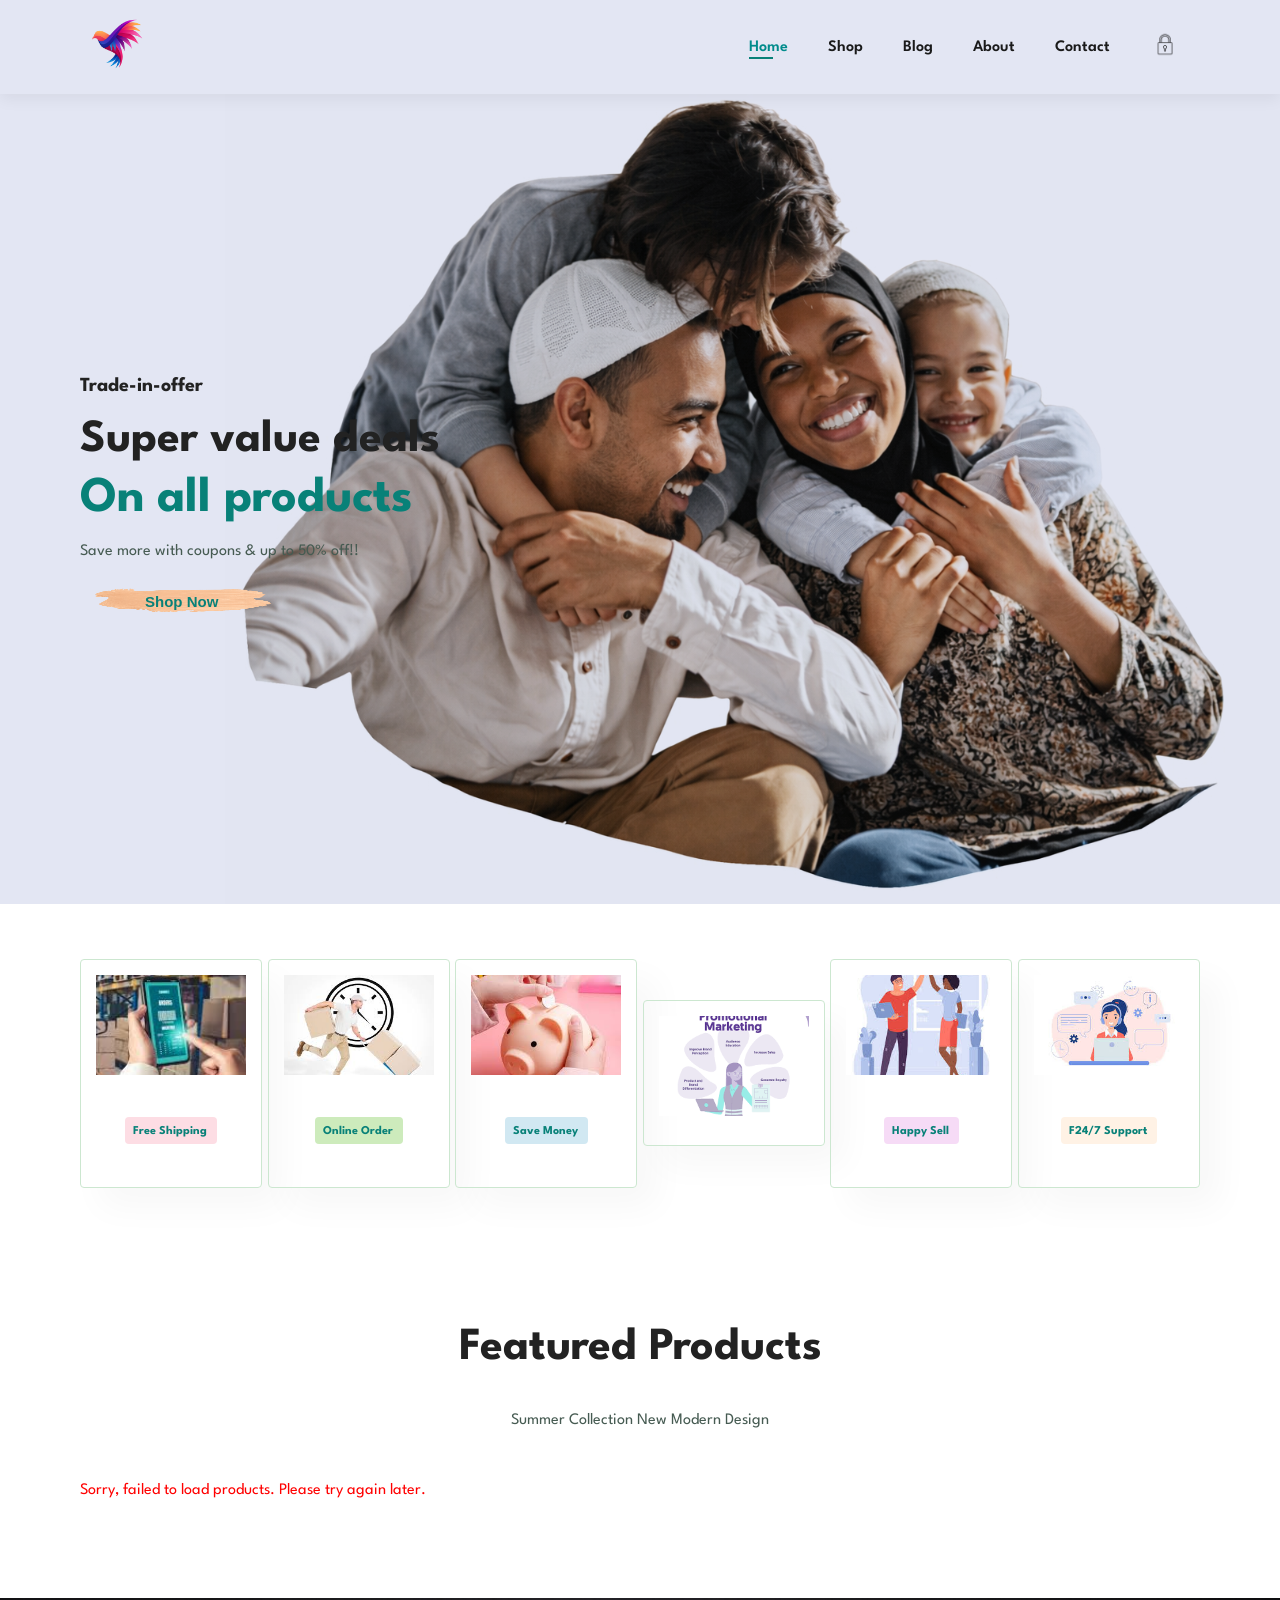
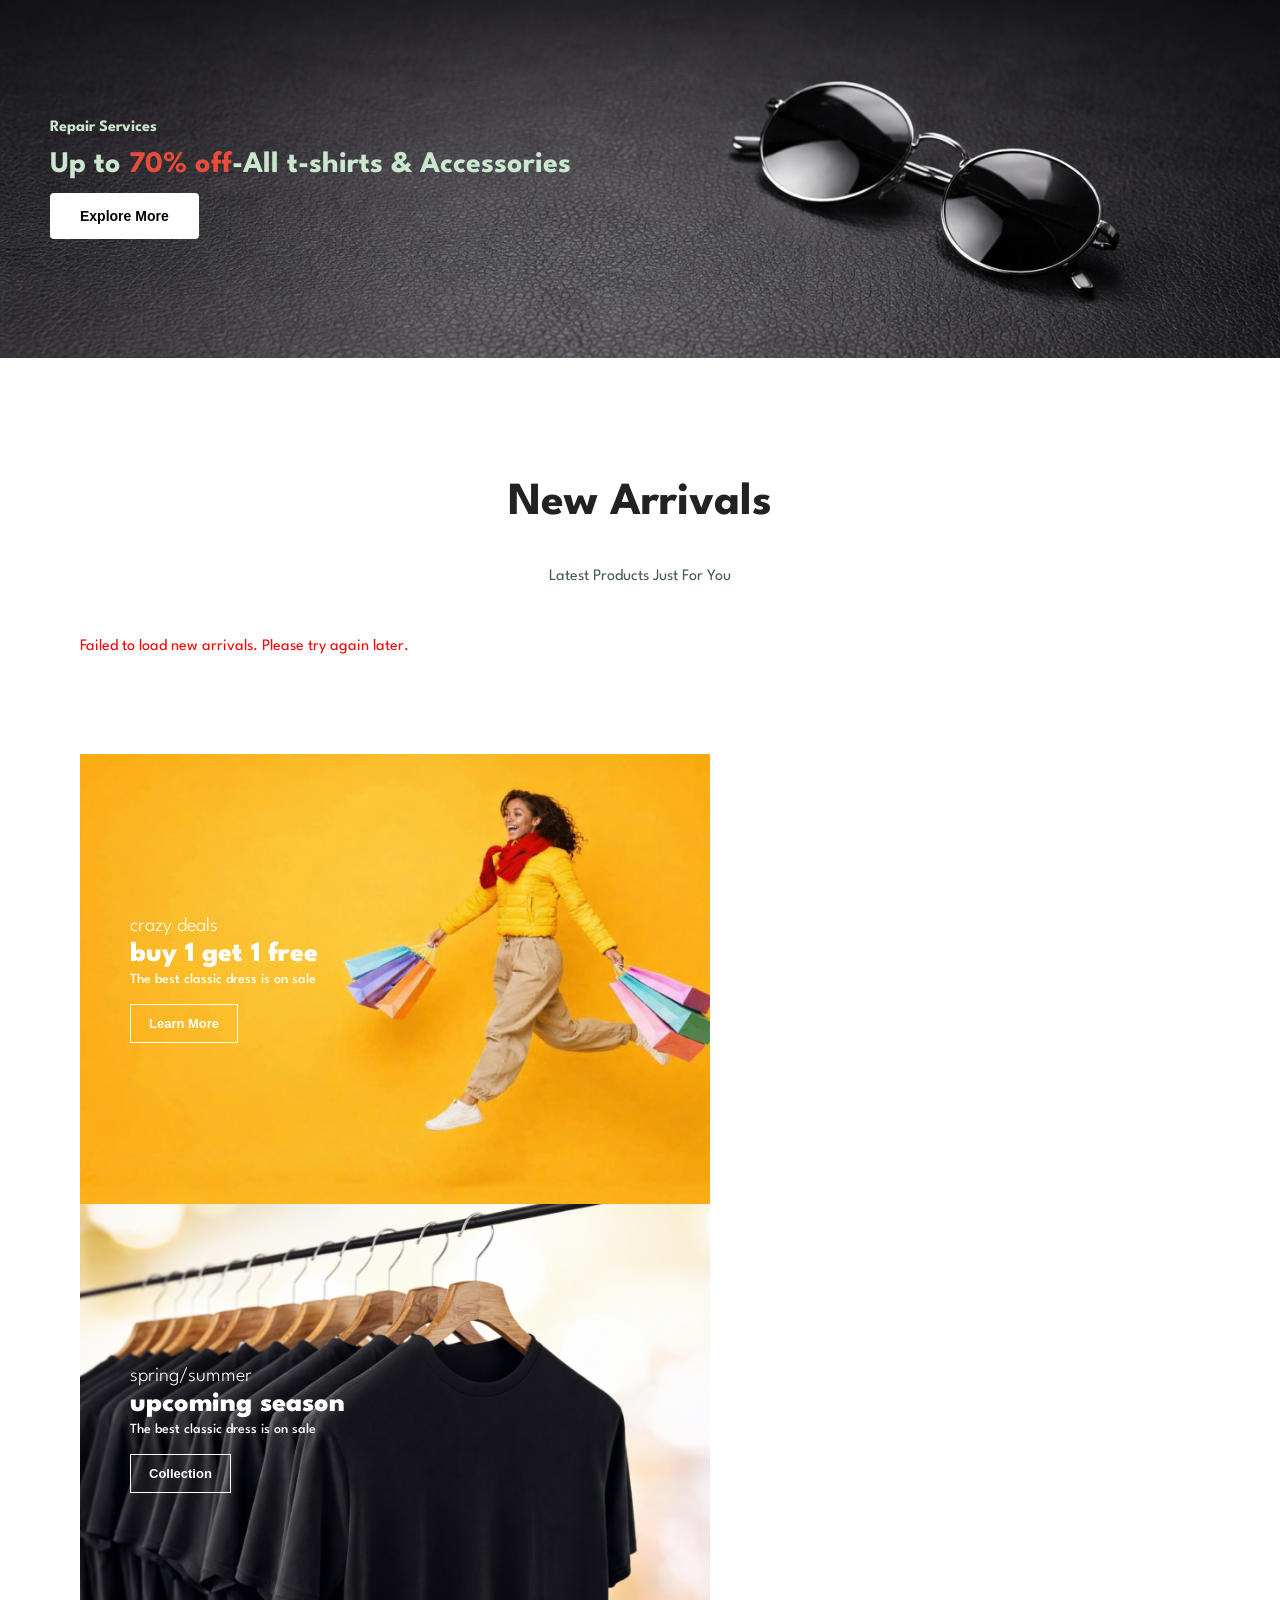
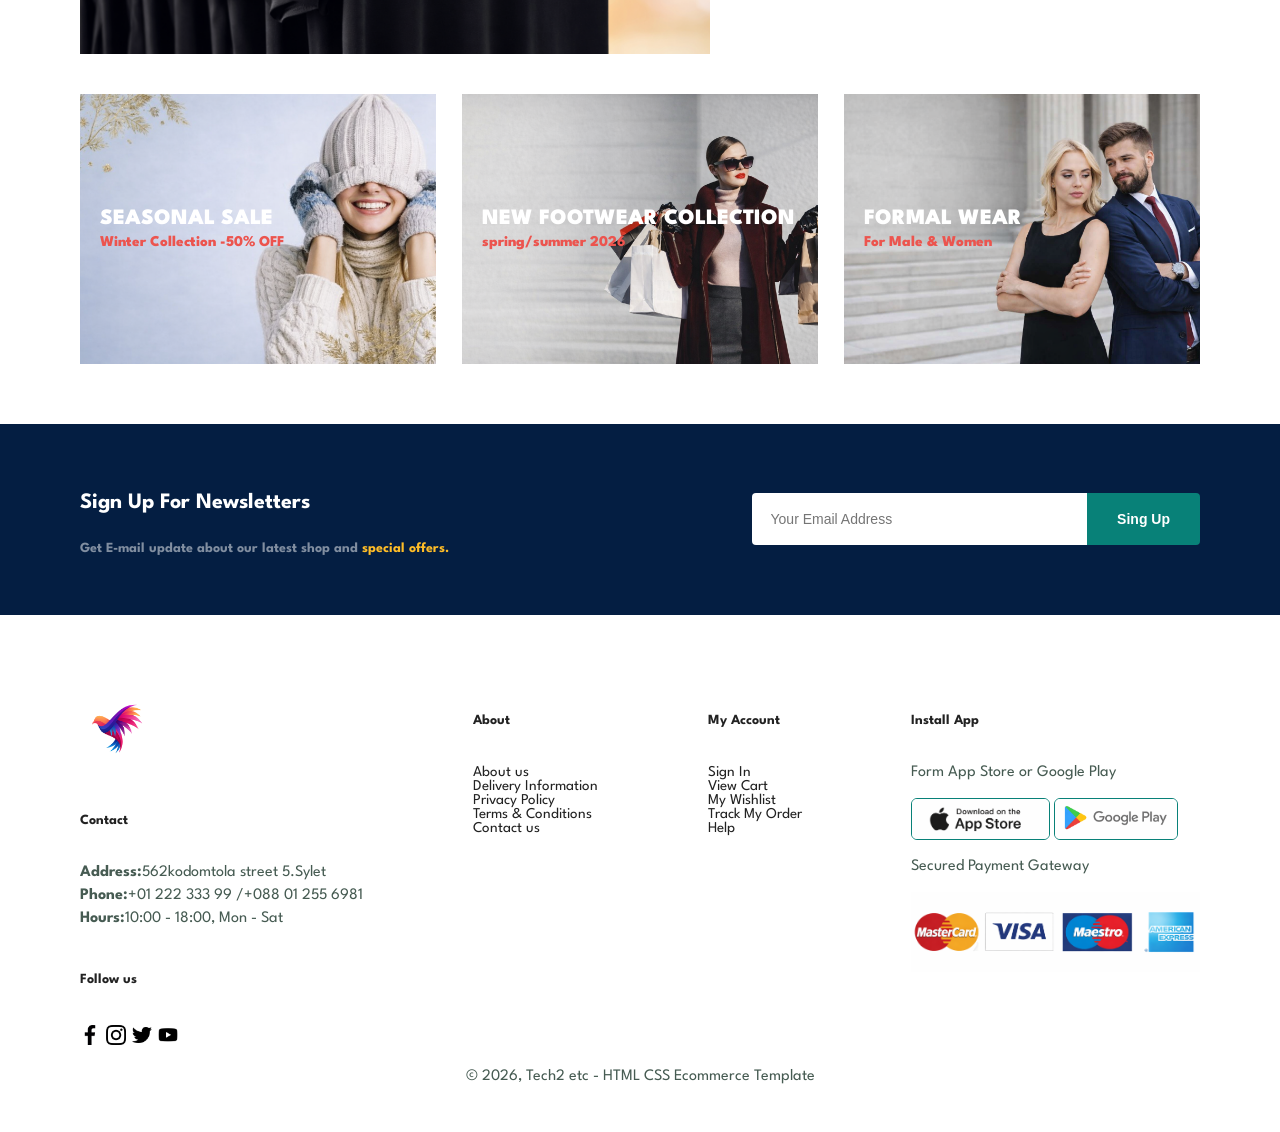
==== index.html @ d0e48b79 "About page update" ====
<!DOCTYPE html>
    <html lang="en">
    <head>
        <meta charset="UTF-8">
        <meta name="viewport" content="width=device-width, initial-scale=1.0">
        <title>Ecommerce</title>
        <link
    rel="stylesheet"
    href="https://cdnjs.cloudflare.com/ajax/libs/font-awesome/6.5.1/css/all.min.css"
    integrity="sha512-DTOQO9RWCH3ppGqcWaEA1BIZOC6xxalwEsw9c2QQeAIftl+Vegovlnee1c9QX4TctnWMn13TZye+giMm8e2LwA=="
    crossorigin="anonymous"
    referrerpolicy="no-referrer"
    />
     
        <link rel="stylesheet" href="style.css">
    </head>
    <body>
        
    <section id="header">
        <a href="#"><img src="image/logo3.png" height="70" class="logo"></a>
        <div>
            <ul id="navbar">
                <li><a class="active" href="index.html">Home</a></li>
                <li><a href="shop.html">Shop</a></li>
                <li><a href="blog.html">Blog</a></li>
                <li><a href="about.html">About</a></li>
                <li><a href="contact.html">Contact</a></li>
                <li id="lg-bag"><a href="cart.html"><img src="image/lock1.png" height="30"></a></li>
                <a href="#" id="close"><img src="image/close.png" height="10" alt=""></a>

            </ul>
        </div>
        <div id="mobile">
            <a href="cart.html"><img src="image/lock1.png" height="30"></a>
            <img id="bar" src="image/menu.png"height="30" alt="">
        </div>
    </section>
    <section id="hero">
        <h4>Trade-in-offer</h4>
        <h2>Super value deals</h2>
        <h1>On all products</h1>
        <p>Save more with coupons & up to 50% off!!</p>
        <button>Shop Now</button>
    </section>
    <section id="feature" class="section-p1">
        <div class="fe-box">
            <img src="image/features/f1.png" alt="">
            <h6>Free Shipping</h6>
        </div>
        <div class="fe-box">
            <img src="image/features/online.jpg" alt="">
            <h6>Online Order</h6>
        </div>
        <div class="fe-box">
            <img src="image/features/save.jpg" alt="">
            <h6>Save Money</h6>
        </div>
        <div class="fe-box">
            <img src="image/features/promotion.png" alt="">
        </div>
        <div class="fe-box">
            <img src="image/features/sell.jpg" alt="">
            <h6>Happy Sell</h6>
        </div>
        <div class="fe-box">
            <img src="image/features/support.jpg" alt="">
            <h6>F24/7 Support</h6>
        </div>
    </section>
       <section id="product1" class="section-p1">
    <h2>Featured Products</h2>
    <p>Summer Collection New Modern Design</p>

    <div class="pro-container" id="productContainer"></div>

</section>



<!-- Lightbox -->
<div id="lightbox" class="lightbox">
    <span class="close">&times;</span>
    <div class="lightbox-content">
        <!-- Left side - Image section -->
        <div class="image-section">
            <img class="lightbox-img" id="lightbox-img">
            
            <!-- Navigation buttons -->
            <button class="lightbox-prev">&#10094;</button>
            <button class="lightbox-next">&#10095;</button>
            
            <!-- Image counter -->
            <div class="lightbox-counter" id="lightbox-counter">1 / 5</div>
            
            <!-- Thumbnails container -->
            <div class="thumbnail-container" id="thumbnail-container"></div>
        </div>

        <!-- Right side - Product details section -->
        <div class="details-section">
            <div class="product-title" id="product-title"></div>
            <div class="product-category" id="product-category"></div>
            
            <div class="rating-section">
                <div class="stars" id="product-stars"></div>
                <div class="rating-count" id="product-rating"></div>
            </div>
            
            <div class="product-description" id="product-description"></div>
            
            <div class="product-price" id="product-price"></div>
            
            <div class="stock-status" id="product-stock"></div>
            
            <button class="add-to-cart-btn">Add to Cart</button>
        </div>
    </div>
</div>
<section id="banner" class="section-m1">
    <h4>Repair Services</h4>
    <h2>Up to <span>70% off</span>-All t-shirts & Accessories</h2>
    <button class="normal">Explore More</button>
</section>
<section id="product2" class="section-p1">
    <h2>New Arrivals</h2>
    <p>Latest Products Just For You</p>

    <div class="pro-container" id="newArrivalsContainer"></div>

</section>
<section id="sm-banner" class="section-p1">
    <div class="banner-box">
        <h4>crazy deals</h4>
        <h2>buy 1 get 1 free</h2>
        <span>The best classic dress is on sale </span>
        <button class="white">Learn More</button>
    </div>
    <div class="banner-box banner-box2">
        <h4>spring/summer</h4>
        <h2>upcoming season</h2>
        <span>The best classic dress is on sale </span>
        <button class="white">Collection</button>
    </div>
</section>
<section id="banner3">
        <div class="banner-box">
            <h2>SEASONAL SALE </h2>
            <h3>Winter Collection -50% OFF</h3>
        </div>
        <div class="banner-box banner-box2">
            <h2>NEW FOOTWEAR COLLECTION </h2>
            <h3>spring/summer 2026</h3>
        </div>
        <div class="banner-box banner-box3">
            <h2>FORMAL WEAR</h2>
            <h3>For Male & Women</h3>
        </div>
    </section>
    <section id="newsletter" class="section-p1 section-m1">
        <div class="newstag">
            <h4>Sign Up For Newsletters</h4>
            <p>Get E-mail update about our latest shop and <span>special offers.</span> </p>
        </div>
        <div class="form">
            <input type="text" placeholder="Your Email Address">
            <button class="normal">Sing Up</button>
        </div>
    </section>
    <footer class="section-p1">
        <div class="col">
            <img class="logo" src="image/logo3.png" height="70" alt="">
            <h4>Contact</h4>
            <p><strong>Address:</strong>562kodomtola street 5.Sylet</p>
            <p><strong>Phone:</strong>+01 222 333 99 /+088 01 255 6981 </p>
            <p><strong>Hours:</strong>10:00 - 18:00, Mon - Sat</p>
            <div class="follow">
                <h4>Follow us</h4>
                <div class="icon">
                    <img src="image/facebook.png"height= "20" alt="">
                    <img src="image/instagram.png" height="20">
                    <img src="image/twitter.png"height= "20" alt="">
                    <img src="image/youtube.png"height= "20" alt="">

                </div>
            </div>
        </div>

        <div class="col">
            <h4>About</h4>
            <a href="#">About us</a>
            <a href="#">Delivery Information</a>
            <a href="#">Privacy Policy</a>
            <a href="#">Terms & Conditions</a>
            <a href="#">Contact us</a>
        </div>

        <div class="col">
            <h4>My Account</h4>
            <a href="#">Sign In</a>
            <a href="#">View Cart</a>
            <a href="#">My Wishlist</a>
            <a href="#">Track My Order</a>
            <a href="#">Help</a>
        </div>
      
        <div class="col install">
            <h4>Install App</h4>
            <p>Form App Store or Google Play</p>
            <div class="row">
                <img src="image/app store.png" height="40">
                <img src="image/google play 1.png "height="40" alt="">
            </div>
             <p>Secured Payment Gateway</p>
            <img src="image/pay.png"height="80" alt="">
             <g></g>
        </div>

        <div class="copyright">
            <p>© 2026, Tech2 etc - HTML CSS Ecommerce Template</p>
        </div>
    </footer>

    <script src="script.js"></script>
    </body>
    </html>
---- style.css ----
@import url('https://fonts.googleapis.com/css2?family=Spartan:wgth@100;200;300;400;500;600;700;800;900$display=swap');
body{
    margin:0;
    padding:0;
    box-sizing: border-box;
    font-family: 'Spartan',sans-serif;
}

h1{
    font-size: 50px;
    line-height: 64px;
    color:#222;
}

h2{
    font-size: 46px;
    line-height: 54px;
    color:#222;
}

h4{
    font-size: 20px;
    color:#222;
}

h6{
    font-weight: 700;
    font-size: 12px;
    
}
p{
    font-size: 16px;
    color:#465b52;
    margin: 15px 0 20px 0;
}

.section-p1{
    padding: 40px 80px;
}

.section-m1{
    margin: 40px 0;
}
button.normal{
    font-size: 14px;
    font-weight: 600;
    padding: 15px 30px;
    color: #000;
    background-color: #fff;
    border-radius: 4px;
    cursor: pointer;
    border: none;
    outline: none;
    transform: .2s;
}

button.white{
    font-size: 13px;
    font-weight: 600;
    padding: 11px 18px;
    color: #fff;
    background-color:transparent;
    cursor: pointer;
    border: 1px solid;
    outline: none;
    transform: .2s;
}
body{
    width: 100%;
}

#header{
    display: flex;
    align-items: center;
    justify-content: space-between;
    padding: 10px 80px;
    background: rgba(227, 230, 243, 0.98);
    box-shadow: 0 5px 15px rgba(0, 0, 0, 0.06);
    z-index: 999;
    position:sticky;
    top: 0;
    left: 0;
    
}
#navbar{
    display: flex;
    align-items: center;
    justify-content:center ;
}
#navbar li{
    list-style: none;
    padding: 0 20px;
    position: relative;
}

#navbar li a{
    text-decoration: none;
    font-size: 16px;
    font-weight: 600;
    color: #1a1a1a;
    transition: 0.3s ease;
}

#navbar li a:hover,
#navbar li a.active{
    color: darkcyan;
}
#navbar li a.active::after,
#navbar li a:hover::after{
    content: "";
    width:30%;
    height: 2px;
    background: #088178;
    position: absolute;
    bottom: -4px;
    left: 20px;
}

#mobile{
    display: none;
    align-items: center;
}
#close{
    display: none;
}


#hero{
    background-color: #e3e6f3fa; 
    
    background-image:url("image/back.png") ;
    height:90vh;
    width: 100%;
    background-size: contain;
    background-repeat: no-repeat;
    background-position:  top 25% right 0;
    background-blend-mode: multiply;
    padding: 0px 80px;
    display: flex;
    flex-direction: column;
    align-items:flex-start;
    justify-content: center;

}
#hero h1,
#hero h2,
#hero h4 {
  margin: 0;
  line-height: 1.2;
}
#hero h4{
    padding-bottom: 15px;
}
#hero h1{
    color: #088178;
}

#hero button {
  background-image: url("../image/button.png");
  background-color: transparent;
  background-repeat: no-repeat;
  background-size: 100% 100%;   

  color: #088178;
  border: 0;
  padding: 14px 80px 14px 65px;
  cursor: pointer;
  font-weight: 700;
  font-size: 15px;
}
#feature {
    display: flex;
    align-items: center;
    justify-content:space-between ;
    flex-wrap: wrap;
}
#feature .fe-box{
    width: 150px;
    text-align: center;
    padding:  15px;
    box-shadow: 20px 20px 34px rgba(0, 0, 0, 0.03);
    border: 1px solid #cce7d0;
    border-radius: 4px;
    margin: 15px 0;
}

#feature .fe-box:hover{
    box-shadow: 10px 10px 54px rgba(70, 62, 221, 0.3);
}
#feature .fe-box img{
    width: 100%;
    height: 100px;
    object-fit: cover;
    margin-bottom: 10px;
}
#feature .fe-box h6{
    display:inline-block;
    padding: 9px 10px 6px 8px;
    line-height: 1;
    border-radius: 4px;
    color: #088178;
    background-color: #fddde4;
}
#feature .fe-box:nth-child(2) h6{
    background-color:#cdebbc ;
}
#feature .fe-box:nth-child(3) h6{
    background-color:#d1e8f2 ;
}
#feature .fe-box:nth-child(4) h6{
    background-color:#cdd4f8 ;
}
#feature .fe-box:nth-child(5) h6{
    background-color:#f6dbf6 ;
}
#feature .fe-box:nth-child(6) h6{
    background-color:#fff2e5 ;
}
#product1,
#product2{
    text-align: center;
}
#product1 .pro-container,
#product2 .pro-container{
    display: flex;
    justify-content: space-between;
    padding-top:20px ;
    flex-wrap: wrap;
}
.category-heading{
    flex-basis: 100%;
    width: 100%;
    text-align: left;
    margin-top: 40px;
    margin-bottom: 10px;
    font-size: 26px;
}
#product1 .pro,
#product2 .pro{
    width:22%;
    min-width: 250px;
    padding: 10px 12px;
    border:1px solid #cce7d0;
    border-radius: 25px;
    cursor: pointer;
    box-shadow: 20px 20px 30px rgba(0,0,0,0.02);
    margin: 15px 0;
    transition: 0.2s ease;
    position: relative;
    
}
#product1 .pro:hover,
#product2 .pro:hover{
    box-shadow: 10px 10px 54px rgba(70, 62, 221, 0.3);
}

#product1 .pro img,
#product2 .pro img{
    width: 100%;
    height: 250px;
    object-fit:fill;
    border-radius: 20px ;
}
#product1 .pro .des,
#product2 .pro .des{
    text-align: start;
    padding: 6px 0;
    

}

#product1 .pro .des span,
#product2 .pro .des span{
    color: #606063;
    font-size: 12px;
}
#product1 .pro .des h5,
#product2 .pro .des h5{
    padding: 4px;
    color: #1a1a1a; 
    font-size: 20px;
    
}
#product1 .pro .des i,
#product2 .pro .des i {
    font-size: 12px;
    color: rgb(243,181,25);
}

#product1 .pro .des h4,
#product2 .pro .des h4{
    padding-top: 7px;
    font-size: 20px;
    font-weight: 700;
    color: #088178;
    
}
#product1 .pro .des span,
#product1 .pro .des h5,
#product1 .pro .des h4 {
    margin: 2px 0;
    line-height: 1.2;}
#product2 .pro .des span,
#product2 .pro .des h5,
#product2 .pro .des h4 {
    margin: 2px 0;
    line-height: 1.2;
}
#product1 .pro .cart,
#product2 .pro .cart{
    width: 40px;
    height: 40px;
    line-height: 40px;
    display: flex;
    align-items: center !important;
    justify-content: center !important;
    border-radius: 50%;
    background-color: #e8f6ea !important;
    color: #088178 !important;
    border:1px solid #cce7d0;
    cursor: pointer;
    position: absolute;
    bottom: 20px;
    right: 10px;
}
/* Lightbox styles - White background like Amazon/Daraz */
.lightbox {
    display: none;
    position: fixed;
    z-index: 1000;
    left: 0;
    top: 0;
    width: 100%;
    height: 100%;
    background-color: rgba(255,255,255,0.98);
}

.lightbox-content {
    position: relative;
    width: 90%;
    height: 90%;
    margin: 2% auto;
    display: flex;
    gap: 30px;
    background: white;
    border-radius: 12px;
    box-shadow: 0 10px 40px rgba(0,0,0,0.2);
    padding: 30px;
}

/* Left side - Image section */
.image-section {
    flex: 1;
    display: flex;
    flex-direction: column;
    align-items: center;
    justify-content: center;
    position: relative;
    background: #fafafa;
    border-radius: 8px;
    padding: 20px;
}

.lightbox-img {
    max-width: 100%;
    max-height: 60vh;
    object-fit: contain;
    border-radius: 8px;
}

/* Right side - Product details */
.details-section {
    flex: 0.8;
    padding: 20px;
    overflow-y: auto;
}

.product-title {
    font-size: 24px;
    font-weight: 600;
    color: #333;
    margin-bottom: 15px;
    line-height: 1.3;
}

.product-category {
    display: inline-block;
    background: #f0f0f0;
    padding: 5px 15px;
    border-radius: 20px;
    font-size: 14px;
    color: #666;
    margin-bottom: 20px;
}

.product-description {
    font-size: 16px;
    line-height: 1.8;
    color: #444;
    margin: 20px 0;
    padding: 15px 0;
    border-top: 1px solid #eee;
    border-bottom: 1px solid #eee;
}

.product-price {
    font-size: 32px;
    font-weight: 700;
    color: #e67e22;
    margin: 20px 0;
}

.product-price small {
    font-size: 16px;
    font-weight: 400;
    color: #999;
}

.rating-section {
    display: flex;
    align-items: center;
    gap: 15px;
    margin: 20px 0;
}

.stars {
    color: #f9c74f;
    font-size: 20px;
}

.rating-count {
    color: #666;
    font-size: 14px;
}

.stock-status {
    color: #27ae60;
    font-weight: 600;
    margin: 15px 0;
}

.stock-status.low-stock {
    color: #e67e22;
}

.stock-status.out-stock {
    color: #e74c3c;
}

.add-to-cart-btn {
    background: #e67e22;
    color: white;
    border: none;
    padding: 15px 40px;
    font-size: 18px;
    border-radius: 8px;
    cursor: pointer;
    transition: 0.3s;
    margin-top: 20px;
}

.add-to-cart-btn:hover {
    background: #d35400;
    transform: scale(1.02);
}

/* Close button */
.close {
    position: absolute;
    top: 20px;
    right: 30px;
    color: #333;
    font-size: 40px;
    font-weight: 300;
    cursor: pointer;
    z-index: 1001;
    transition: 0.3s;
}

.close:hover {
    color: #e67e22;
    transform: rotate(90deg);
}

/* Navigation buttons */
.lightbox-prev, .lightbox-next {
    position: absolute;
    top: 50%;
    transform: translateY(-50%);
    background: white;
    color: #333;
    border: 1px solid #ddd;
    padding: 15px 20px;
    font-size: 24px;
    cursor: pointer;
    border-radius: 50%;
    transition: 0.3s;
    z-index: 1001;
    box-shadow: 0 2px 10px rgba(0,0,0,0.1);
}

.lightbox-prev:hover, .lightbox-next:hover {
    background: #f8f8f8;
    color: #e67e22;
    border-color: #e67e22;
}

.lightbox-prev { left: -10px; }
.lightbox-next { right: -10px; }

/* Image counter */
.lightbox-counter {
    position: absolute;
    bottom: 20px;
    left: 50%;
    transform: translateX(-50%);
    color: #666;
    background: rgba(255,255,255,0.9);
    padding: 5px 15px;
    border-radius: 20px;
    font-size: 14px;
    border: 1px solid #eee;
}

/* Thumbnails */
.thumbnail-container {
    display: flex;
    gap: 10px;
    margin-top: 20px;
    padding: 10px 0;
    max-width: 100%;
    overflow-x: auto;
}

.thumbnail-container img {
    width: 60px;
    height: 60px;
    object-fit: cover;
    border-radius: 5px;
    cursor: pointer;
    border: 2px solid transparent;
    transition: 0.3s;
}

.thumbnail-container img:hover {
    border-color: #e67e22;
    transform: scale(1.05);
}

.thumbnail-container img.active-thumbnail {
    border-color: #e67e22;
    box-shadow: 0 0 10px rgba(230,126,34,0.3);
}

/* Hide scrollbar but keep functionality */
.thumbnail-container::-webkit-scrollbar {
    height: 5px;
}

.thumbnail-container::-webkit-scrollbar-thumb {
    background: #ccc;
    border-radius: 5px;
}
#banner {
    display:flex;
    flex-direction: column;
    justify-content: center;
    align-items:flex-start;
    text-align:left;
    padding-left: 50px;
    background-image:url("image/b2.png") ;
    width: 100%;
    height: 40vh;
    background-size: cover;
    background-position: center;
}
#banner h4{
    color: #cce7d0;
    font-size: 16px;
}
#banner h2{
    color: #cce7d0;
    font-size: 30px;
    padding: 10px 0;
}
#banner h2 span{
    color:#e74c3c;
    
}
#banner h2,
#banner h4 ,
#banner3 h2,
#banner3 h3{
  margin: 0;
  line-height: 1.2;
}
#banner button:hover{
    background: #088178;
    color: #fff;

}
#sm-banner{
    display: flex;
    justify-content: space-between;
    flex-wrap: wrap;
}
#banner3{
    display: flex;
    justify-content: space-between;
    flex-wrap: wrap;
    padding: 0 80px;
    gap:15px;
}
#sm-banner .banner-box{
    display:flex;
    flex-direction: column;
    justify-content: center;
    align-items:flex-start;
    padding-left: 50px;
    background-image:url("image/b5.png") ;
    min-width: 580px;
    height: 50vh;
    background-size: cover;
    background-position: center;
}
#sm-banner .banner-box2{
     background-image:url("image/b3.png") ;
}
#sm-banner h4{
    color:#fff;
    font-size: 20px;
    font-weight: 300;
}
#sm-banner h2{
    color:#fff;
    font-size: 28px;
    font-weight: 800;
}
#sm-banner span{
    color:#fff;
    font-size: 14px;
    font-weight: 500;
    padding-bottom: 15px ;
}
#sm-banner .banner-box h4,
#sm-banner .banner-box h2,
#sm-banner .banner-box span {
    margin: 0; 
    line-height: 1.2; 
}
#sm-banner .banner-box:hover button{
    background: #088178;
    border: 1px solid #088178;
}
#banner3 .banner-box{
    display:flex;
    flex:0 1 30%;
    flex-direction: column;
    justify-content: center;
    align-items:flex-start;
    text-align: left;
    padding-left: 20px;
    background-image:url("image/b4.png") ;
    min-width: 0;
    height: 30vh;
    background-size: cover;
    background-position: center;
    margin-bottom: 20px;
}
#banner3 .banner-box2{
 background-image: url("image/b6.png");   
}
#banner3 .banner-box3{
 background-image: url("image/b7.png");   
}
#banner3 h2{
    color: #fff;
    font-size: 22px;
    font-weight: 900;
}
#banner3 h3{
    color:#ec544e;
    font-size: 15px;
    font-weight: 800;
}
#newsletter{
    display:flex;
    justify-content: space-between;
    flex-wrap: wrap;
    align-items: center;
   
    background-repeat: no-repeat;
    background-position: 20% 30%;
    background-color: #041e42;
}
#newsletter h4{
    font-size:22px;
    font-weight: 700;
    color: #fff;
}
#newsletter p{
    font-size:14px;
    font-weight: 700;
    color: #818ea0;
}
#newsletter p span{

    color: #ffbd27;
}
#newsletter .form{
    display: flex;
    width: 40%;
}
#newsletter input{
    height: 3.125rem;
    padding: 0 1.25em;
    font-size: 14px;
    width:100%;
    border: 1px solid transparent;
    border-radius: 4px;
    outline: none;
    border-top-right-radius:0 ;
    border-bottom-right-radius: 0;
}
#newsletter button{
    background-color:#088178 ;
    color: #fff;
    white-space:nowrap ;
    border-top-left-radius:0;
    border-bottom-left-radius: 0;
}

footer{
    display: flex;
    flex-wrap: wrap;
    justify-content: space-between;
}

footer .col{
    display: flex;
   flex-direction: column;
   align-items: flex-start;
   margin-bottom: 20px;
}
footer .copyright{
    width: 100%;
    text-align: center;
}
/* Shop page */
#page-header{
    background-image: url("image/back.s");
    width: 100%;
    height:30vh;
    background-size: cover;
    display: flex;
    justify-content:center;
    text-align:center;
    flex-direction: column;
    padding: 14px;

}
#page-header h2,
#page-header p{
    color:#fff;
}
#pagination{
    text-align: center;
}

#pagination a{
    text-decoration:none;
    background-color: #088178;
    padding: 15px 20px;
    border-radius:4px;
    color:#fff;
    font-weight: 600;
}
/*blog page */
#page-header.blog-header{
background-image: url("image/blog-back.jpg");
    width: 100%;
    height:40vh;
    background-size: cover;
    display: flex;
    justify-content:center;
    text-align:center;
    flex-direction: column;
    padding: 14px;
    
}
#blog {
    padding: 100px 100px 0 100px;
img {
  width: 300px;
  height: 200px;
  object-fit: cover;
}
}
#blog .blog-box{
    display:flex;
    align-items: center;
    width:100%;
    position: relative;
    padding-bottom: 90px;
}
#blog .blog-details{
   width: 40%;
   height:60%; 
   margin-left: 25px;
}
#blog .blog-details a{
    text-decoration: none;
    font-size: 11px;
    color: black;
    font-weight: 700;
    position: relative;
    transition: 0.3s;
}
#blog .blog-details a::after{
  content:"";
  width:50px;
  height: 1px;
  background-color: black;
  position: absolute;
  top:4px;
  right: -60px;
}
#blog .blog-details a:hover{
color:#088178;
}
#blog .blog-details a:hover::after{
    background-color: #088178;
}
#blog .blog-box h1{
    position:absolute;
    top:-40px;
    left:0;
    font-size: 60px;
    font-weight: 600;
    color :#606063;
    z-index: -9;
}

 
footer .logo{
    margin-bottom: 30px;
}
footer h4{
    font-size: 14px;
    padding-bottom: 20px;
}
footer p{
    font-size: 16px;
    margin: 0 0 8px 0
}
footer a{
    font-size: 15px;
    text-decoration: none;
    color:#222;
    margin: bottom 10px; ;
}
footer .follow{
    margin-top: 20px;
}
footer .follow img{
    color: #465b52;
    padding-right: 2px;
    cursor: pointer;
}
footer .install .row img{
    border: 1px solid #088178;
    border-radius: 6px;
}
footer .install img{
    margin: 10px 0 15px 0;
}

footer .follow img:hover{
    transform: scale(1.2);
    transition: 0.3s;
}
footer a:hover{
    color: #088178;
}


@media (max-width:799px){
    .section-p1 {
    padding: 40px 40px;
    
}
    #navbar {
    display: flex;
    flex-direction: column;
    align-items:flex-start;
    justify-content:flex-start;
    position:fixed;
    top: 0;
    right: -300px;
    height: 100vh;
    width: 300px;
    background-color: #E3E6F3;
    box-shadow: 0 40px 60px rgb(0,0, 0,0.1);
    padding: 80px 0 0 10px;
    transition: 0.3s;  
} 
 #navbar.active{
    right:0px;

 }
 #navbar li{
    margin-bottom: 25px;
 }
 #mobile{
    display:flex;
    align-items: center;
}
 #mobile img:hover{
    transform: scale(1.2);
    transition: 0.3s;
    font-size: 24px;
    padding-left: 20px;
 }
 #close{
    display: initial;
    position:absolute;
    top: 30px;
    left: 30px;
    color: #222;
    font-size: 24px;
 }
 #lg-bag{
    display: none;
 }
 #hero {
    
    height: 70vh;
    padding: 0px 80px;
    background-position: top 30% right 20%;
    
}
#feature {
    justify-content:center;
}
#feature .fe-box {
    
    margin: 15px 15px;
}
#product1 .pro-container, #product2 .pro-container {
    justify-content:center;
}
#product1 .pro, #product1 .pro {
    margin: 15px;
}
#banner {
    height: 20vh;
    
}
#sm-banner .banner-box {
    min-width: 100%;
    height: 40vh;
    background-size: cover;
    background-position: center;
}
#banner3 {
    display: flex;
    justify-content: space-between;
    flex-wrap: nowrap;
    gap: 15px;
    padding: 0 40px;
}
#banner3 .banner-box {
 width: 32%;  
}
}

@media(max-width:477px){
    .section-p1 {
    padding: 20px;
}
    #header {
    padding: 10px 30px;
}
#hero {
    padding: 0px 20px;
    background-position: 55%;
}
h1 {
    font-size: 38px;
}
h2 {
    font-size: 32px;
}
#feature {
    justify-content: space-between;
}
#feature .fe-box {
    width: 150px;
    
    margin: 0 0 15px 0;
}
#product1 .pro, #product2 .pro {
    width: 100%;
    
}
#sm-banner .banner-box2 {
 margin-top: 20px;   
}
#banner3 {
    padding: 0 20px;
}
#banner3 .banner-box{
    width:100%;
}
#newsletter {
    padding:40px 20px;
}
#newsletter .form {
    display: flex;
    width: 100%;
}
}
.product-colors {
    margin: 10px 0;
    display: flex;
    gap: 8px;
}

.color-dot {
    width: 25px;
    height: 25px;
    border-radius: 50%;
    display: inline-block;
    cursor: pointer;
    border: 1px solid #ddd;
}

.color-dot:hover {
    transform: scale(1.1);
    border-color: #333;
}
.pro {
    position: relative;
    overflow: hidden;
}

.color-overlay {
    mix-blend-mode: color;
    animation: fadeOut 0.5s ease forwards;
    border-radius: 20px;
}

@keyframes fadeOut {
    0% { opacity: 1; }
    100% { opacity: 0; visibility: hidden; }
}

.product-image {
    transition: filter 0.3s ease, transform 0.2s ease;
}
#prodetails .single-pro-image{
   width:40%;
   margin-right: 50px;
}
.small-img-group{
    display: flex;
    justify-content: space-between;
}

#prodetails{
    display:flex;
    margin-top: 20px;
}
#prodetails .single-pro-details select{
   display:block;
   padding: 5px 10px;
   margin-bottom: 10px;
}
#prodetails .single-pro-details input{
    width: 50px;
    height: 47px;
    padding-left: 10px;
    font-size: 16px;
    margin-right: 10px;
}

#prodetails .single-pro-details input.focus{
outline: none;
}
#prodetails .single-pro-details button{
    background-color: #088178;
    color: white
}
#prodetails .single-pro-details span{
   line-height: 25px;
}
.product-rotate {
    margin-top: 8px;
}

.rotate-btn {
    display: inline-flex;
    align-items: center;
    justify-content: center;
    width: 35px;
    height: 35px;
    border-radius: 50%;
    background: #eee;
    cursor: pointer;
    transition: 0.3s;
    font-size: 16px;
}

.rotate-btn:hover {
    background: #088178;
    color: #fff;
    transform: rotate(90deg);
}
/*PAGE HEADER (Top Banner) */
#page-header.about-header {
  position: relative;
  background-image: url("image/About/Banner.png");
  background-size: cover;
  background-position: center;
  background-repeat: no-repeat;
  height: 400px;
  width: 100%;

  display: flex;
  flex-direction: column;
  justify-content: center;
  align-items: center;
}

/* Dark overlay for visibility */
#page-header.about-header::before {
  content: "";
  position: absolute;
  top: 0;
  left: 0;
  width: 100%;
  height: 100%;
  background: rgba(0, 0, 0, 0.45);
  z-index: 1;
}

/* Text above overlay */
#page-header h2,
#page-header p {
  position: relative;
  z-index: 2;
}

/* Stylish heading */
#page-header h2 {
  font-family: 'Playfair Display', serif;
  font-size: 50px;
  font-weight: 600;
  letter-spacing: 3px;
  text-transform: uppercase;
  color: #fff;
  margin-bottom: 10px;
  text-shadow: 2px 2px 10px rgba(0,0,0,0.5);
}

/* Subtitle */
#page-header p {
  font-family: 'Montserrat', sans-serif;
  font-size: 16px;
  color: #f1f1f1;
  text-align: center;
  max-width: 600px;
  line-height: 1.6;
}


/*ABOUT SECTION (Header 2) */
#about-header {
  display: flex;
  align-items: center;
  justify-content: space-between;
  gap: 40px;
  padding: 40px;
}

/* Image */
#about-header img {
  width: 50%;
  height: auto;
  border-radius: 10px;
}

/* Text side */
#about-header div {
  width: 50%;
}

/* Stylish About title */
#about-header h2 {
  font-family: 'Playfair Display', serif;
  font-size: 42px;
  font-weight: 600;
  letter-spacing: 2px;
  text-transform: uppercase;
  color: #111;
  margin-bottom: 15px;
  position: relative;
}

/* Underline effect */
#about-header h2::after {
  content: "";
  width: 60px;
  height: 3px;
  background: #ff6b6b;
  position: absolute;
  left: 0;
  bottom: -8px;
}

/* Paragraph */
#about-header p {
  font-family: 'Montserrat', sans-serif;
  font-size: 15px;
  color: #555;
  line-height: 1.8;
  text-align: justify;
}


/*RESPONSIVE (Mobile) */
@media (max-width: 768px) {
  #about-header {
    flex-direction: column;
  }

  #about-header img,
  #about-header div {
    width: 100%;
  }

  #page-header h2 {
    font-size: 32px;
  }
}
.square-video {
  width: 320px;            /* square size */
  height: 320px;
  margin: 40px auto;
  border-radius: 16px;
  overflow: hidden;
  position: relative;
  box-shadow: 0 10px 25px rgba(0,0,0,0.15);
  background: black;
}

/* VIDEO */
.square-video video {
  width: 100%;
  height: 100%;
  object-fit: cover;
}

/* GRADIENT OVERLAY */
.square-video::after {
  content: "";
  position: absolute;
  width: 100%;
  height: 100%;
  top: 0;
  left: 0;
  background: linear-gradient(
    to top,
    rgba(0,0,0,0.6),
    rgba(0,0,0,0.1),
    transparent
  );
}

/* TEXT */
.overlay-text {
  position: absolute;
  bottom: 15px;
  left: 15px;
  color: white;
  z-index: 2;
}

.overlay-text h3 {
  font-size: 16px;
  margin-bottom: 5px;
  letter-spacing: 1px;
}

.overlay-text p {
  font-size: 12px;
  opacity: 0.8;
}
#about-app.video{
text-align: center;
}
/*#about-app.video{
    width: 70%;
    height:100%;
    margin:30px auto 0 auto;
}
#about-app.video video{
    width : 100%;
    height: 100%;
    border-radius: 20px;
}*/
#about-app {
    text-align: center;
}

.video-section {
    width: 70%;
    margin: 30px auto 0;
}

.video-section video {
    width: 100%;
    border-radius: 20px;
    display: block;
}
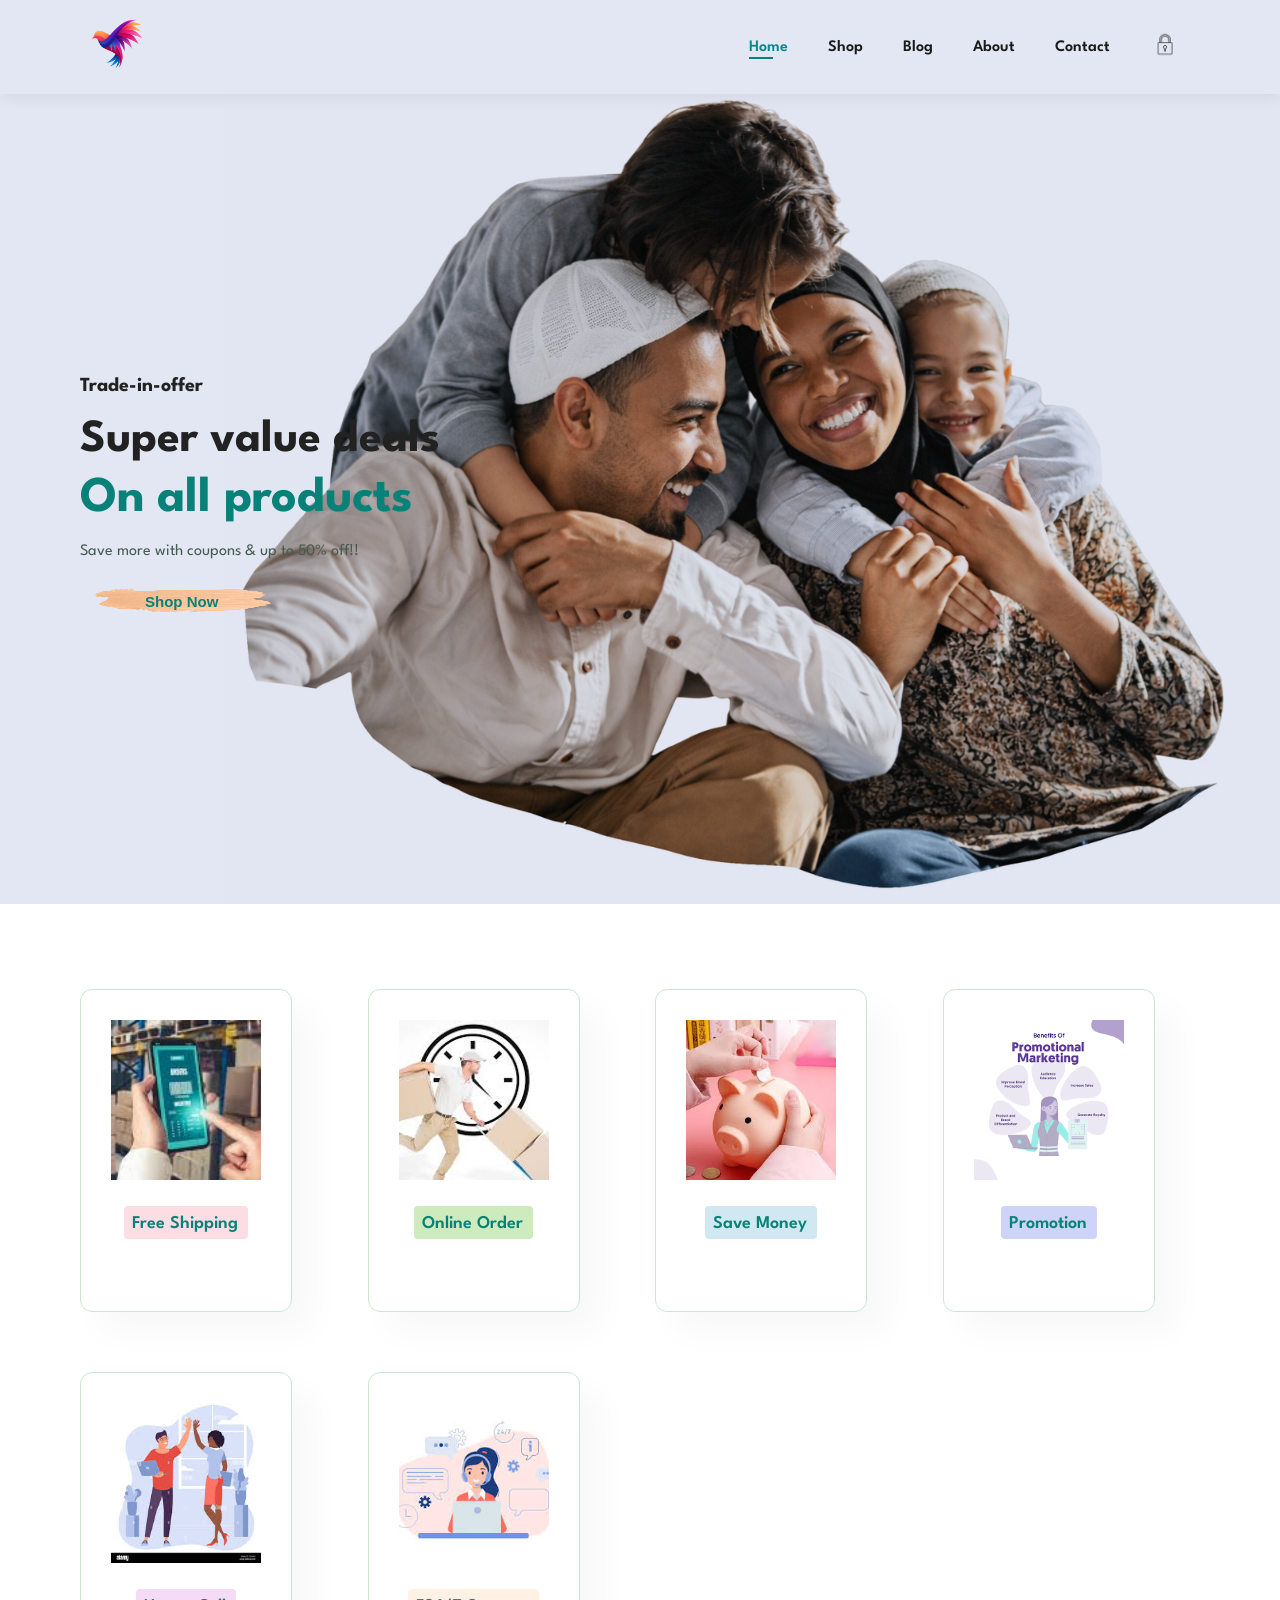
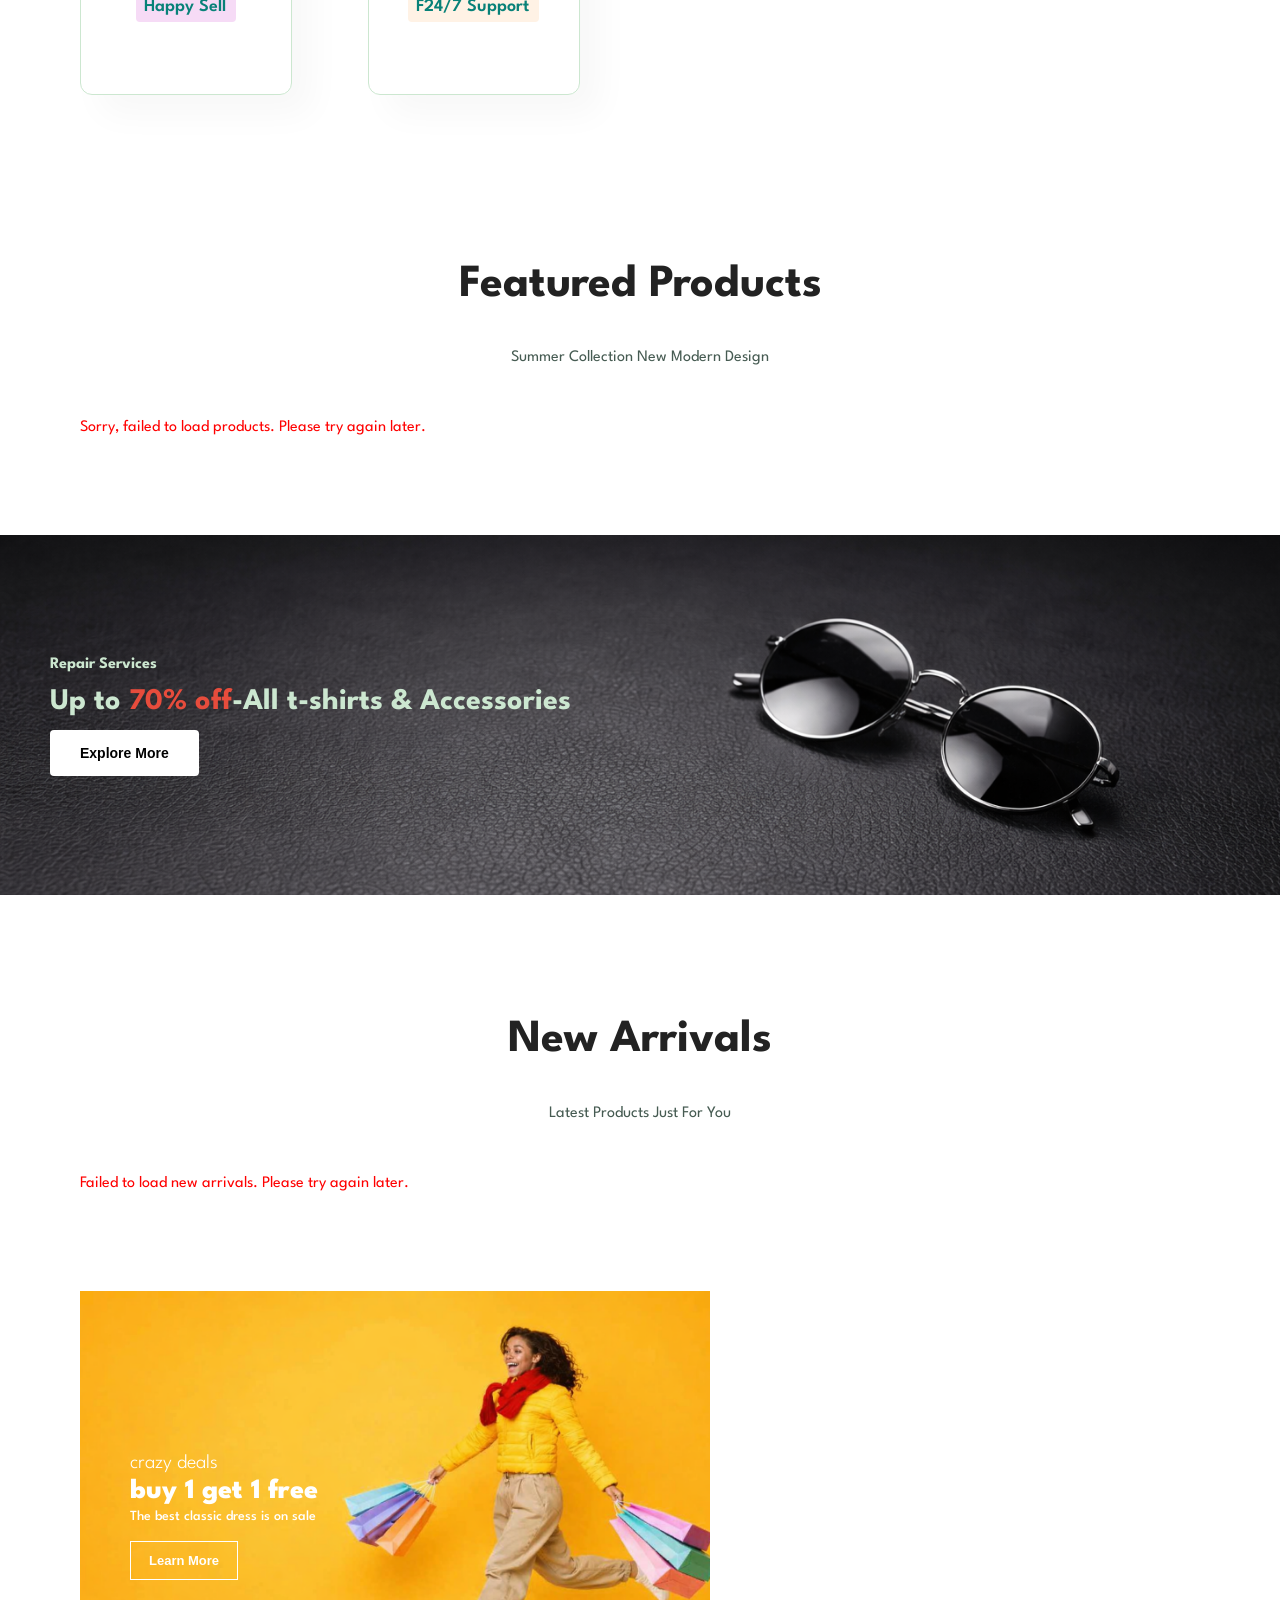
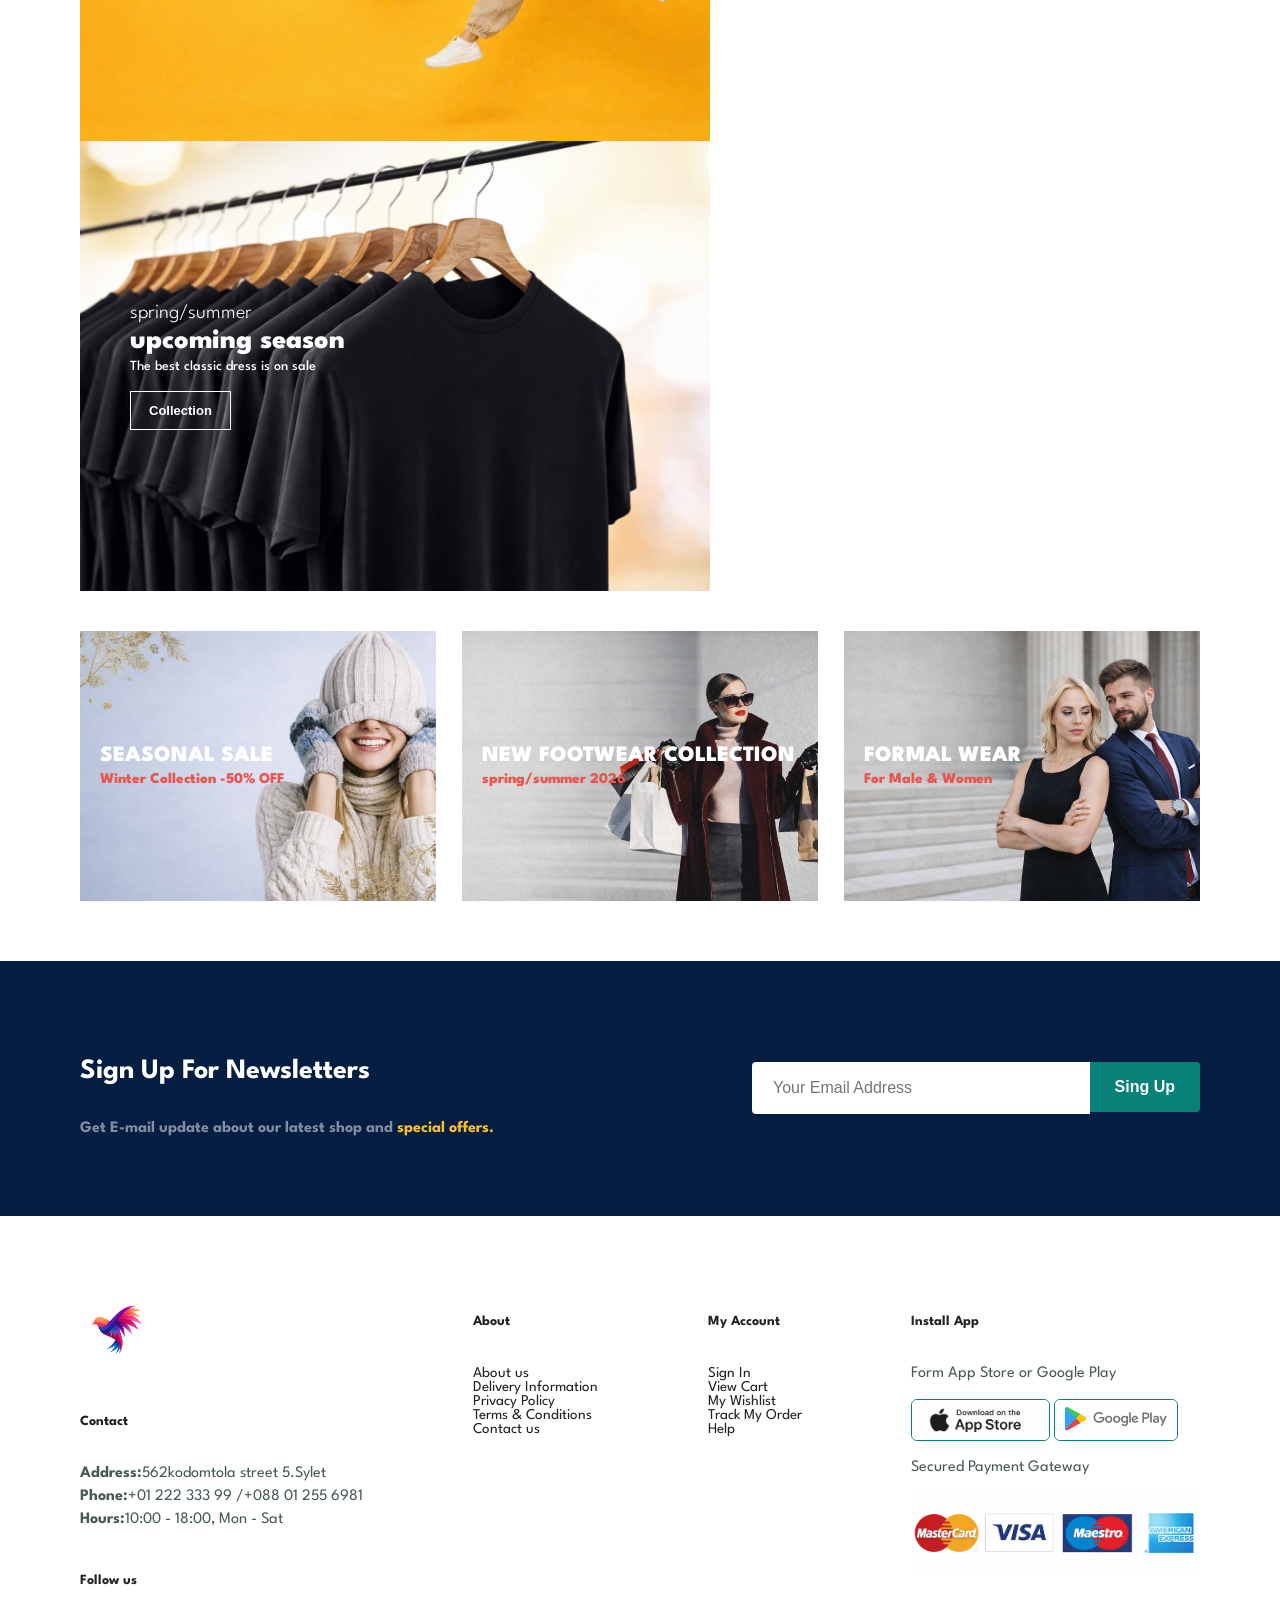
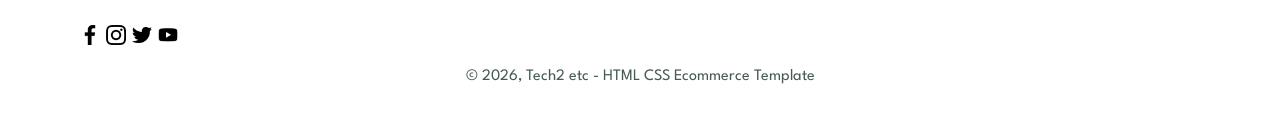
==== commit 54bb9ab2: "dashboard in blog page" ====
--- a/index.html
+++ b/index.html
@@ -57,6 +57,7 @@
         </div>
         <div class="fe-box">
             <img src="image/features/promotion.png" alt="">
+            <h6>Promotion</h6>
         </div>
         <div class="fe-box">
             <img src="image/features/sell.jpg" alt="">
--- a/style.css
+++ b/style.css
@@ -842,7 +842,7 @@
     z-index: -9;
 }
 
- 
+
 footer .logo{
     margin-bottom: 30px;
 }
@@ -1300,16 +1300,7 @@
 #about-app.video{
 text-align: center;
 }
-/*#about-app.video{
-    width: 70%;
-    height:100%;
-    margin:30px auto 0 auto;
-}
-#about-app.video video{
-    width : 100%;
-    height: 100%;
-    border-radius: 20px;
-}*/
+
 #about-app {
     text-align: center;
 }
@@ -1323,4 +1314,243 @@
     width: 100%;
     border-radius: 20px;
     display: block;
+   /* height: 70%;*/
+}
+/*Feature-app*/
+#feature {
+  display: grid;
+  grid-template-columns: repeat(auto-fit, minmax(220px, 1fr));
+  gap: 30px;
+  padding: 70px 80px;
+}
+
+#feature .fe-box {
+  padding: 30px;
+  text-align: center;
+  border: 1px solid #cce7d0;
+  border-radius: 12px;
+}
+
+#feature .fe-box img {
+  width: 100%;
+  height: 160px;
+  object-fit: cover;
+}
+
+#feature .fe-box h6 {
+  font-size: 18px;
+  font-weight: 600;
+  margin-top: 12px;
+}
+
+/* Newsletter section bigger */
+#newsletter {
+  padding: 60px 80px;
+}
+
+#newsletter h4 {
+  font-size: 28px;
+}
+
+#newsletter p {
+  font-size: 16px;
+}
+
+#newsletter input {
+  height: 50px;
+  font-size: 16px;
+}
+
+#newsletter button {
+  height: 50px;
+  font-size: 16px;
+  padding: 0 25px;
+}
+
+/* Admin Icon */
+#lg-admin {
+    padding: 0 10px;
+}
+
+#admin-icon {
+    cursor: pointer;
+    transition: 0.3s;
+}
+
+#admin-icon:hover i {
+    color: #e67e22 !important;
+    transform: scale(1.1);
+}
+
+/* Admin Modal */
+.admin-modal {
+    display: none;
+    position: fixed;
+    z-index: 10000;
+    left: 0;
+    top: 0;
+    width: 100%;
+    height: 100%;
+    background-color: rgba(0,0,0,0.6);
+}
+
+.admin-modal-content {
+    background-color: white;
+    margin: 50px auto;
+    width: 90%;
+    max-width: 650px;
+    border-radius: 15px;
+    box-shadow: 0 5px 30px rgba(0,0,0,0.3);
+    animation: slideDown 0.3s ease;
+}
+
+@keyframes slideDown {
+    from { transform: translateY(-50px); opacity: 0; }
+    to { transform: translateY(0); opacity: 1; }
+}
+
+.admin-modal-header {
+    display: flex;
+    justify-content: space-between;
+    align-items: center;
+    padding: 18px 25px;
+    background: #2c3e50;
+    color: white;
+    border-radius: 15px 15px 0 0;
+}
+
+.admin-modal-header h2 {
+    margin: 0;
+    font-size: 20px;
+}
+
+.admin-modal-header h2 i {
+    margin-right: 10px;
+    color: #e67e22;
+}
+
+.admin-close {
+    font-size: 35px;
+    cursor: pointer;
+    transition: 0.3s;
+}
+
+.admin-close:hover {
+    color: #e74c3c;
+    transform: rotate(90deg);
+}
+
+.admin-modal-body {
+    padding: 25px;
+    max-height: 70vh;
+    overflow-y: auto;
+}
+
+/* Admin Tabs */
+.admin-tab-buttons {
+    display: flex;
+    gap: 10px;
+    margin-bottom: 25px;
+    border-bottom: 2px solid #eee;
+    padding-bottom: 10px;
+}
+
+.admin-tab-btn {
+    background: none;
+    border: none;
+    padding: 8px 18px;
+    font-size: 15px;
+    cursor: pointer;
+    border-radius: 8px;
+    transition: 0.3s;
+}
+
+.admin-tab-btn.active {
+    background: #e67e22;
+    color: white;
+}
+
+.admin-tab-btn:hover:not(.active) {
+    background: #f0f0f0;
+}
+
+.admin-tab-content {
+    display: none;
+}
+
+.admin-tab-content.active-tab {
+    display: block;
+}
+
+/* Form Styles */
+#create-post-form input,
+#create-post-form textarea {
+    width: 100%;
+    padding: 12px;
+    margin-bottom: 15px;
+    border: 1px solid #ddd;
+    border-radius: 8px;
+    font-size: 14px;
+    font-family: inherit;
+}
+
+.create-btn {
+    background: #27ae60;
+    color: white;
+    border: none;
+    padding: 12px 25px;
+    border-radius: 8px;
+    cursor: pointer;
+    font-size: 16px;
+    width: 100%;
+}
+
+.create-btn:hover {
+    background: #219a52;
+}
+
+/* Admin Posts List */
+.admin-posts-list {
+    max-height: 400px;
+    overflow-y: auto;
+}
+
+.admin-post-item {
+    background: #f8f9fa;
+    padding: 12px;
+    margin-bottom: 10px;
+    border-radius: 8px;
+    display: flex;
+    justify-content: space-between;
+    align-items: center;
+    border-left: 4px solid #e74c3c;
+}
+
+.admin-post-info h4 {
+    margin: 0 0 5px;
+    font-size: 15px;
+}
+
+.admin-post-info p {
+    margin: 0;
+    font-size: 12px;
+    color: #7f8c8d;
+}
+
+.admin-post-actions button {
+    margin-left: 8px;
+    padding: 5px 12px;
+    border: none;
+    border-radius: 5px;
+    cursor: pointer;
+}
+
+.admin-delete-btn {
+    background: #e74c3c;
+    color: white;
+}
+
+.admin-edit-btn {
+    background: #3498db;
+    color: white;
 }
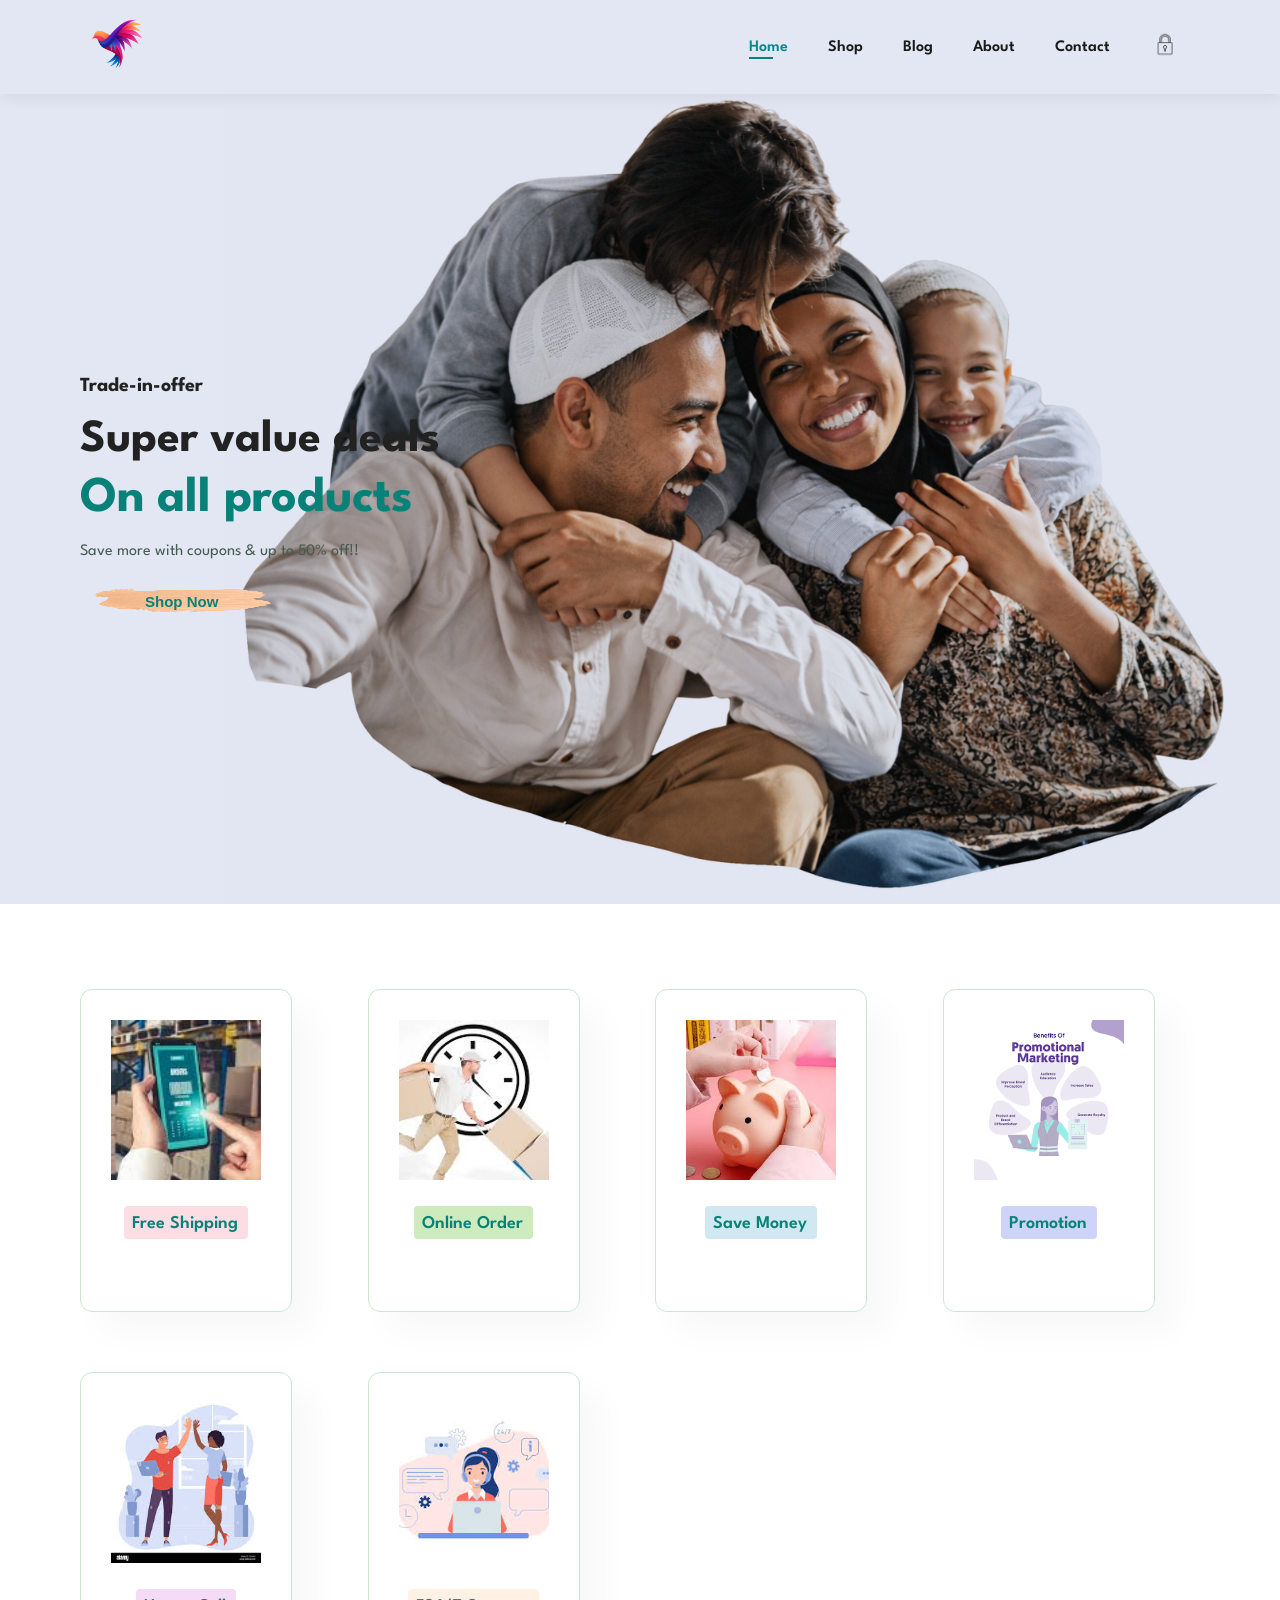
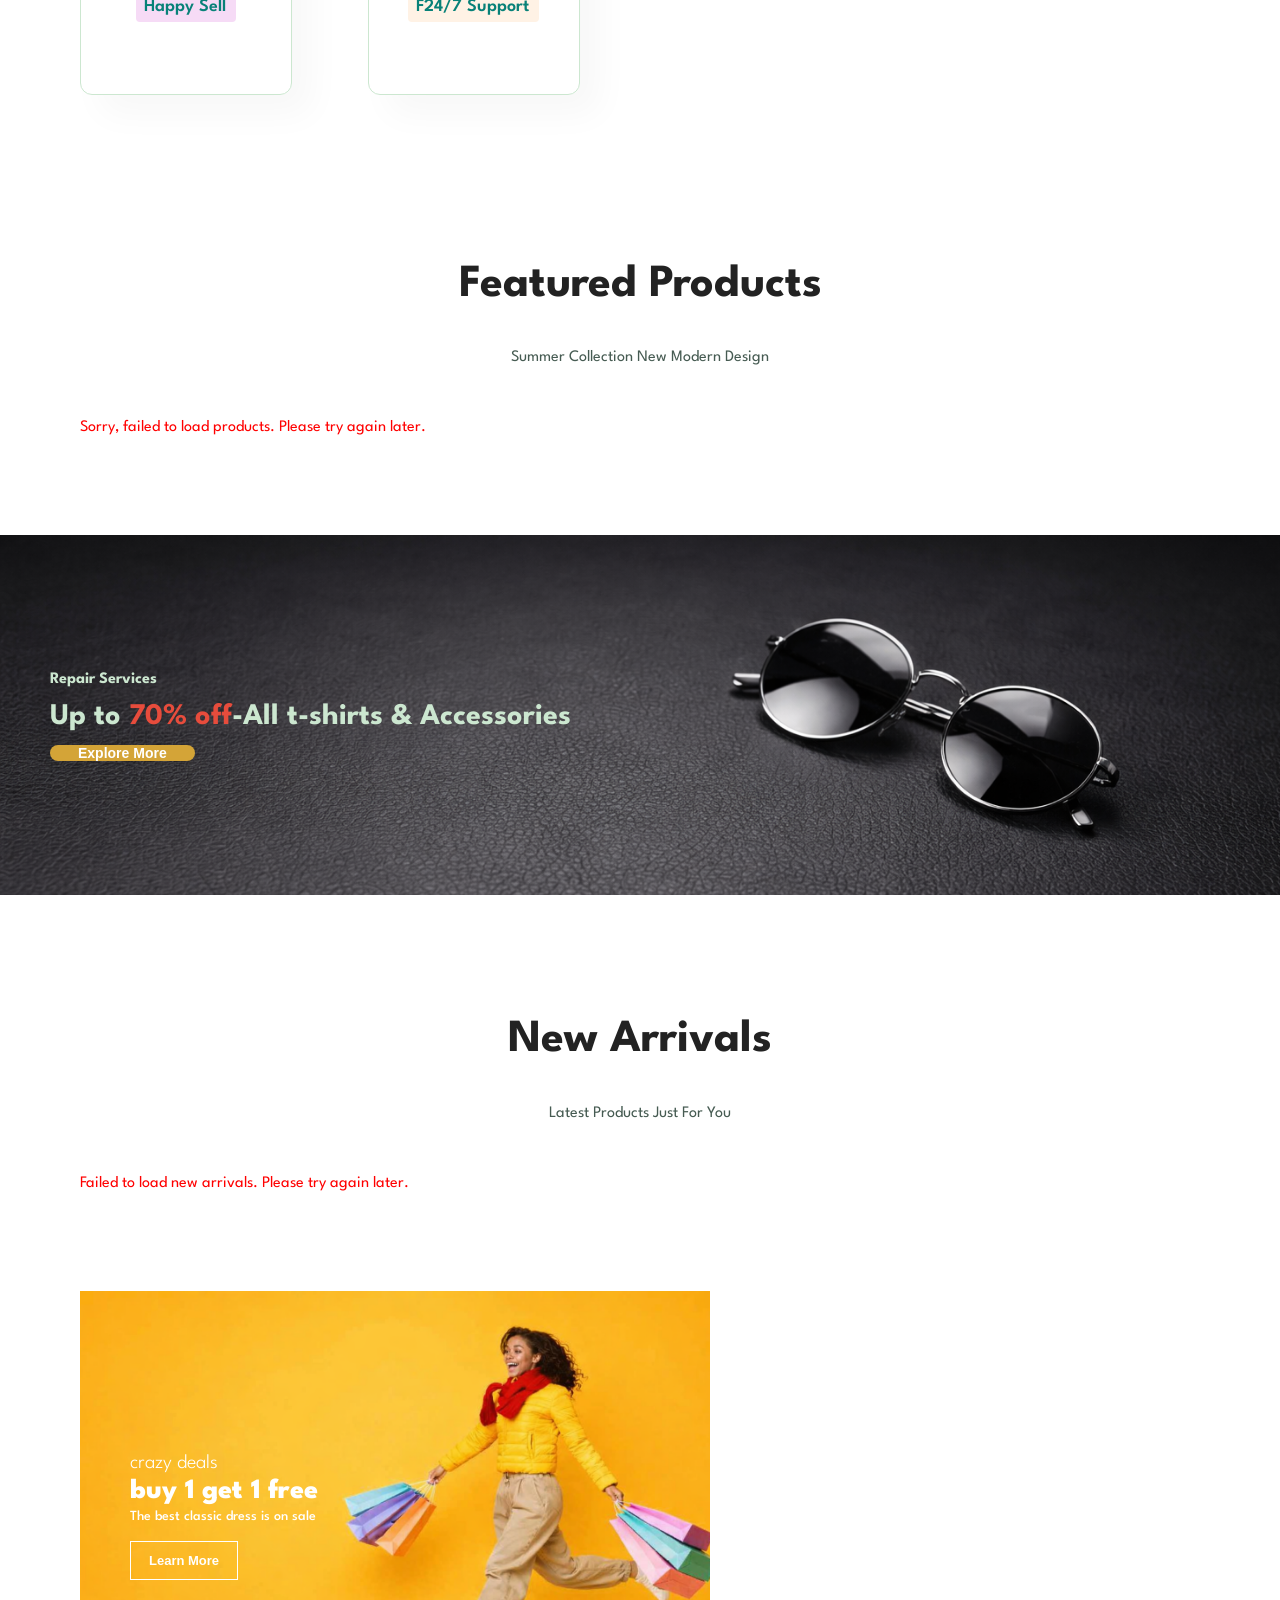
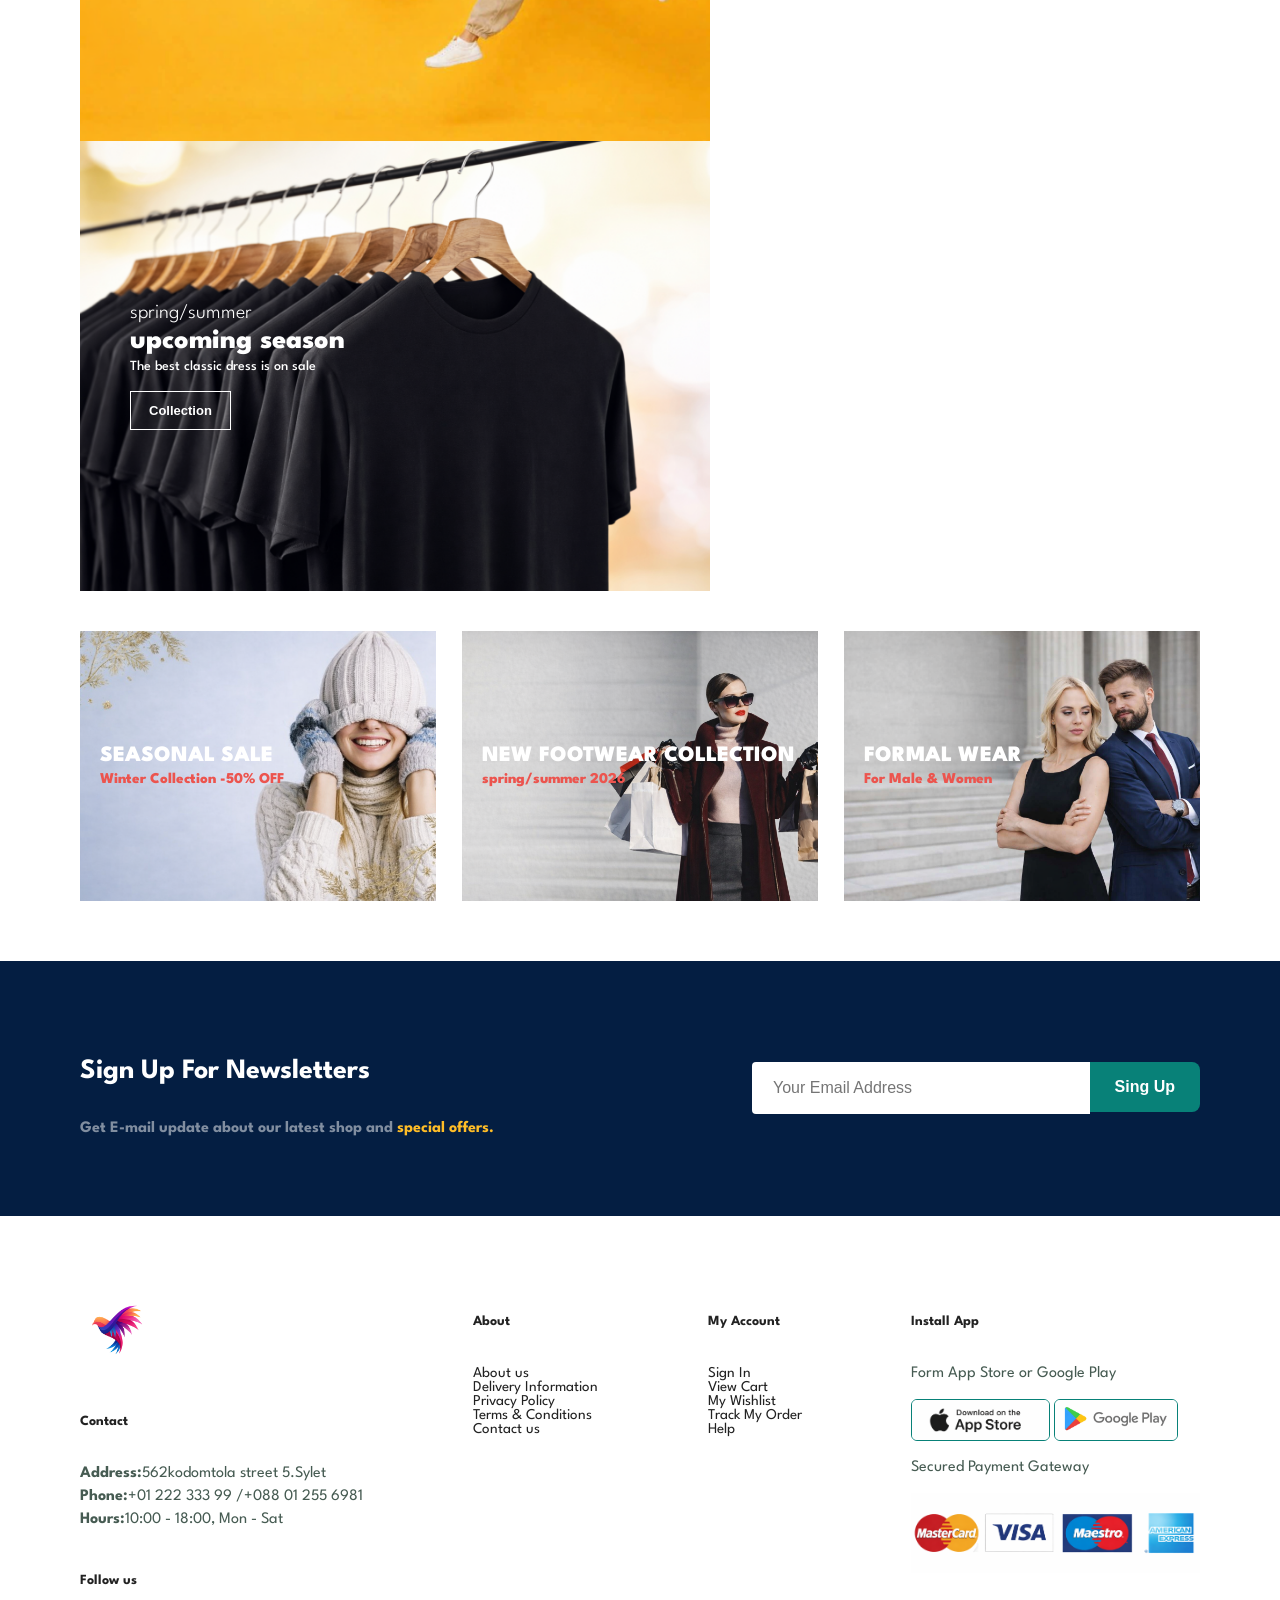
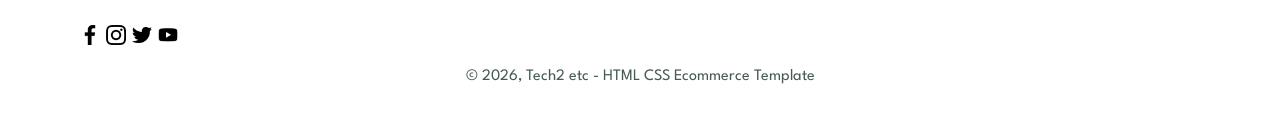
==== commit 933db7bd: "Updated cart" ====
--- a/index.html
+++ b/index.html
@@ -3,14 +3,14 @@
     <head>
         <meta charset="UTF-8">
         <meta name="viewport" content="width=device-width, initial-scale=1.0">
-        <title>Ecommerce</title>
+        <title>E-commerce</title>
         <link
     rel="stylesheet"
     href="https://cdnjs.cloudflare.com/ajax/libs/font-awesome/6.5.1/css/all.min.css"
     integrity="sha512-DTOQO9RWCH3ppGqcWaEA1BIZOC6xxalwEsw9c2QQeAIftl+Vegovlnee1c9QX4TctnWMn13TZye+giMm8e2LwA=="
     crossorigin="anonymous"
     referrerpolicy="no-referrer"
-    />
+    /> 
      
         <link rel="stylesheet" href="style.css">
     </head>
--- a/style.css
+++ b/style.css
@@ -324,7 +324,8 @@
     bottom: 20px;
     right: 10px;
 }
-/* Lightbox styles - White background like Amazon/Daraz */
+/* Lightbox styles */
+
 .lightbox {
     display: none;
     position: fixed;
@@ -1343,7 +1344,7 @@
   margin-top: 12px;
 }
 
-/* Newsletter section bigger */
+/* Newsletter section */
 #newsletter {
   padding: 60px 80px;
 }
@@ -1366,47 +1367,74 @@
   font-size: 16px;
   padding: 0 25px;
 }
-
-/* Admin Icon */
-#lg-admin {
-    padding: 0 10px;
-}
-
-#admin-icon {
-    cursor: pointer;
-    transition: 0.3s;
-}
-
-#admin-icon:hover i {
-    color: #e67e22 !important;
-    transform: scale(1.1);
-}
-
-/* Admin Modal */
+/*Contact_details*/
+/*GLASS BACKGROUND (GRADIENT)*/
+
+.contact-section{
+    position:relative;
+    overflow:hidden;
+}
+
+/* MOVING GRADIENT BACKGROUND */
+.contact-section::before{
+    content:"";
+    position:absolute;
+    top:-50%;
+    left:-50%;
+    width:200%;
+    height:200%;
+
+    background: linear-gradient(
+        -45deg,
+        #fbcfe8,
+        #93c5fd,
+        #ddd6fe,
+        #a5f3fc
+    );
+
+    background-size:400% 400%;
+    animation: gradientMove 12s ease infinite;
+
+    filter: blur(80px);
+    opacity:0.85;
+    z-index:0;
+}
+
+/* DARK OVERLAY F */
+.contact-section::after{
+    content:"";
+    position:absolute;
+    inset:0;
+    background: rgba(255,255,255,0.15);
+    backdrop-filter: blur(20px);
+    z-index:1;
+}
+
+/* Admin Panel - Slides from Right */
 .admin-modal {
     display: none;
     position: fixed;
     z-index: 10000;
-    left: 0;
+    right: 0;
     top: 0;
-    width: 100%;
+    width: 450px;
+    max-width: 90%;
     height: 100%;
-    background-color: rgba(0,0,0,0.6);
+    background-color: white;
+    box-shadow: -5px 0 30px rgba(0,0,0,0.3);
+    animation: slideInRight 0.3s ease;
+}
+
+@keyframes slideInRight {
+    from { transform: translateX(100%); opacity: 0; }
+    to { transform: translateX(0); opacity: 1; }
 }
 
 .admin-modal-content {
-    background-color: white;
-    margin: 50px auto;
-    width: 90%;
-    max-width: 650px;
-    border-radius: 15px;
-    box-shadow: 0 5px 30px rgba(0,0,0,0.3);
-    animation: slideDown 0.3s ease;
-}
-
-@keyframes slideDown {
-    from { transform: translateY(-50px); opacity: 0; }
-    to { transform: translateY(0); opacity: 1; }
+    height: 100%;
+    display: flex;
+    flex-direction: column;
+    border-radius: 0;
 }
 
 .admin-modal-header {
@@ -1416,37 +1444,46 @@
     padding: 18px 25px;
     background: #2c3e50;
     color: white;
-    border-radius: 15px 15px 0 0;
-}
-
-.admin-modal-header h2 {
-    margin: 0;
-    font-size: 20px;
-}
-
-.admin-modal-header h2 i {
-    margin-right: 10px;
-    color: #e67e22;
-}
-
-.admin-close {
-    font-size: 35px;
-    cursor: pointer;
-    transition: 0.3s;
-}
-
-.admin-close:hover {
-    color: #e74c3c;
-    transform: rotate(90deg);
+    border-radius: 0;
+}
+
+/* MAP STYLE */
+.contact-map iframe{
+    width:100%;
+    height:420px;
+    border:0;
+    border-radius:15px;
+}
+
+/*TEXT STYLING (APPLE CLEAN TYPOGRAPHY)*/
+
+.contact-text span{
+    font-size:12px;
+    letter-spacing:1px;
+    color:#6a5acd;
+    font-weight:600;
+}
+
+.contact-text h2{
+    font-size:38px;
+    font-weight:700;
+    margin:20px 0;
+    color:#111;
+    line-height:1.2;
+}
+
+.contact-text h3{
+    font-size:18px;
+    margin-bottom:15px;
+    color:#222;
 }
 
 .admin-modal-body {
     padding: 25px;
-    max-height: 70vh;
+    flex: 1;
     overflow-y: auto;
 }
 
-/* Admin Tabs */
 .admin-tab-buttons {
     display: flex;
     gap: 10px;
@@ -1455,23 +1492,15 @@
     padding-bottom: 10px;
 }
 
-.admin-tab-btn {
-    background: none;
-    border: none;
-    padding: 8px 18px;
-    font-size: 15px;
-    cursor: pointer;
-    border-radius: 8px;
-    transition: 0.3s;
-}
-
-.admin-tab-btn.active {
-    background: #e67e22;
-    color: white;
-}
-
-.admin-tab-btn:hover:not(.active) {
-    background: #f0f0f0;
+
+@media(max-width:768px){
+    .contact-container{
+        flex-direction:column;
+    }
+
+    .contact-text h2{
+        font-size:28px;
+    }
 }
 
 .admin-tab-content {
@@ -1482,7 +1511,6 @@
     display: block;
 }
 
-/* Form Styles */
 #create-post-form input,
 #create-post-form textarea {
     width: 100%;
@@ -1509,7 +1537,6 @@
     background: #219a52;
 }
 
-/* Admin Posts List */
 .admin-posts-list {
     max-height: 400px;
     overflow-y: auto;
@@ -1553,4 +1580,671 @@
 .admin-edit-btn {
     background: #3498db;
     color: white;
+}
+
+/* Overlay behind the panel */
+.admin-overlay {
+    position: fixed;
+    top: 0;
+    left: 0;
+    width: 100%;
+    height: 100%;
+    background: rgba(0,0,0,0.5);
+    z-index: 9999;
+    display: none;
+}
+
+/*Contact_details*/
+/*GLASS BACKGROUND (GRADIENT)*/
+
+.contact-section{
+    position:relative;
+    overflow:hidden;
+}
+
+/* MOVING GRADIENT BACKGROUND */
+.contact-section::before{
+    content:"";
+    position:absolute;
+    top:-50%;
+    left:-50%;
+    width:200%;
+    height:200%;
+
+    background: linear-gradient(
+        -45deg,
+        #fbcfe8,
+        #93c5fd,
+        #ddd6fe,
+        #a5f3fc
+    );
+
+    background-size:400% 400%;
+    animation: gradientMove 12s ease infinite;
+
+    filter: blur(80px);
+    opacity:0.85;
+    z-index:0;
+}
+
+/* DARK OVERLAY */
+.contact-section::after{
+    content:"";
+    position:absolute;
+    inset:0;
+    background: rgba(255,255,255,0.15);
+    backdrop-filter: blur(20px);
+    z-index:1;
+}
+
+.contact-container{
+    position:relative;
+    z-index:2;
+
+    display:flex;
+    justify-content:space-between;
+    align-items:center;
+    gap:50px;
+}
+
+/*GLASS CARD BASE STYLE */
+
+.contact-text,
+.contact-map{
+    background: rgba(255,255,255,0.35);
+    backdrop-filter: blur(18px);
+
+    border:1px solid rgba(255,255,255,0.5);
+    border-radius:20px;
+
+    box-shadow: 0 20px 40px rgba(0,0,0,0.08);
+
+    padding:40px;
+}
+
+/* LEFT CARD */
+.contact-text{
+    flex:1;
+}
+
+/* RIGHT CARD */
+.contact-map{
+    flex:1;
+    padding:20px;
+}
+/* Admin Panel - Slides from Right */
+.admin-modal {
+    display: none;
+    position: fixed;
+    z-index: 10000;
+    right: 0;
+    top: 0;
+    width: 450px;
+    max-width: 90%;
+    height: 100%;
+    background-color: white;
+    box-shadow: -5px 0 30px rgba(0,0,0,0.3);
+    animation: slideInRight 0.3s ease;
+}
+
+@keyframes slideInRight {
+    from { transform: translateX(100%); opacity: 0; }
+    to { transform: translateX(0); opacity: 1; }
+}
+
+.admin-modal-content {
+    height: 100%;
+    display: flex;
+    flex-direction: column;
+    border-radius: 0;
+}
+
+.admin-modal-header {
+    display: flex;
+    justify-content: space-between;
+    align-items: center;
+    padding: 18px 25px;
+    background: #2c3e50;
+    color: white;
+    border-radius: 0;
+}
+
+/* MAP STYLE */
+.contact-map iframe{
+    width:100%;
+    height:420px;
+    border:0;
+    border-radius:15px;
+}
+
+/*TEXT STYLING*/
+
+.contact-text span{
+    font-size:12px;
+    letter-spacing:1px;
+    color:#6a5acd;
+    font-weight:600;
+}
+
+.contact-text h2{
+    font-size:38px;
+    font-weight:700;
+    margin:20px 0;
+    color:#111;
+    line-height:1.2;
+}
+
+.contact-text h3{
+    font-size:18px;
+    margin-bottom:15px;
+    color:#222;
+}
+
+.info p{
+    font-size:15px;
+    color:#444;
+    margin:10px 0;
+}
+/*ANIMATION*/
+
+@keyframes gradientMove{
+    0%{background-position:0% 50%;}
+    50%{background-position:100% 50%;}
+    100%{background-position:0% 50%;}
+}
+
+/*RESPONSIVE*/
+
+.admin-modal-body {
+    padding: 25px;
+    flex: 1;
+    overflow-y: auto;
+}
+
+.admin-tab-buttons {
+    display: flex;
+    gap: 10px;
+    margin-bottom: 25px;
+    border-bottom: 2px solid #eee;
+    padding-bottom: 10px;
+}
+
+
+
+@media(max-width:768px){
+    .contact-container{
+        flex-direction:column;
+    }
+
+    .contact-text h2{
+        font-size:28px;
+    }
+}
+/*form*/
+.Form-details{
+    display: flex;
+    justify-content: space-between;
+    align-items: flex-start;
+    gap: 35px;
+    padding: 90px 80px;
+    background: linear-gradient(135deg,#12001c,#00192b);
+}
+
+/* FORM SIDE */
+
+.Form-details form{
+    width: 68%;
+    display: flex;
+    flex-direction: column;
+    gap: 18px;
+    padding: 45px;
+    border-radius: 30px;
+    background: rgba(255,255,255,0.06);
+    backdrop-filter: blur(14px);
+    border: 1px solid rgba(255,255,255,0.1);
+    box-shadow: 0 10px 40px rgba(0,0,0,0.45);
+}
+
+.Form-details form span{
+    color: #8be9fd;
+    letter-spacing: 4px;
+    font-size: 13px;
+    font-weight: 600;
+}
+
+.Form-details form h2{
+    color: #fff;
+    font-size: 40px;
+    margin-bottom: 10px;
+}
+
+.Form-details form input,
+.Form-details form textarea{
+    width: 100%;
+    padding: 16px;
+    border-radius: 16px;
+    border: 1px solid rgba(255,255,255,0.08);
+    background: rgba(255,255,255,0.08);
+    color: #fff;
+    outline: none;
+    font-size: 15px;
+    transition: 0.4s ease;
+}
+
+.Form-details form input::placeholder,
+.Form-details form textarea::placeholder{
+    color: #d6d6d6;
+}
+
+.Form-details form textarea{
+    height: 180px;
+    resize: none;
+}
+
+.Form-details form input:focus,
+.Form-details form textarea:focus{
+    border-color: #7c4dff;
+    box-shadow: 0 0 18px rgba(124,77,255,0.5);
+}
+
+.Form-details form .normal{
+    border: none;
+    padding: 16px;
+    border-radius: 16px;
+    background: linear-gradient(135deg,#7c4dff,#00c6ff);
+    color: #fff;
+    font-size: 16px;
+    font-weight: 700;
+    cursor: pointer;
+    transition: 0.4s ease;
+}
+
+.Form-details form .normal:hover{
+    transform: translateY(-4px);
+    box-shadow: 0 10px 25px rgba(0,198,255,0.35);
+}
+
+/* PEOPLE SIDE */
+
+.people{
+    width: 28%;
+    display: flex;
+    flex-direction: column;
+    gap: 22px;
+    margin-top: 20px;
+}
+
+.people div{
+    display: flex;
+    align-items: center;
+    gap: 16px;
+    padding: 14px;
+    border-radius: 20px;
+    background: rgba(255,255,255,0.05);
+    backdrop-filter: blur(12px);
+    border: 1px solid rgba(255,255,255,0.08);
+    transition: 0.4s ease;
+}
+
+.people div:hover{
+    transform: translateX(8px);
+    background: rgba(255,255,255,0.08);
+}
+
+/* IMAGE */
+
+.people div img{
+    width: 90px;
+    height: 90px;
+    object-fit: cover;
+    border-radius: 50%;
+    border: 3px solid #7c4dff;
+    box-shadow: 0 0 18px rgba(124,77,255,0.45);
+}
+
+/* TEXT */
+
+.people div p{
+    color: #ffffffcc;
+    font-size: 13px;
+    line-height: 1.7;
+}
+
+.people div p span{
+    display: block;
+    color: #fff;
+    font-size: 18px;
+    font-weight: 700;
+    margin-bottom: 3px;
+}
+/* CART SECTION */
+
+#cart{
+    padding: 100px 90px;
+    background: linear-gradient(to bottom right,#fffdf8,#f8f3ea,#fdfbf7);
+}
+
+/* TABLE */
+
+#cart table{
+    width: 100%;
+    border-collapse: collapse;
+    background: #ffffff;
+    border-radius: 32px;
+    overflow: hidden;
+    box-shadow: 0 20px 60px rgba(176,145,72,0.12);
+    border: 1px solid rgba(212,175,55,0.12);
+}
+
+/* HEAD SECTION */
+
+#cart table thead{
+    background: linear-gradient(to right,#d4af37,#f3df9b,#d4af37);
+}
+
+#cart table thead td{
+    color: #4b3710;
+    padding: 24px 18px;
+    font-size: 14px;
+    font-weight: 700;
+    text-transform: uppercase;
+    letter-spacing: 2px;
+    text-align: center;
+}
+
+/* BODY ROWS */
+
+#cart table tbody tr{
+    transition: 0.4s ease;
+    border-bottom: 1px solid rgba(212,175,55,0.08);
+}
+
+#cart table tbody tr:hover{
+    background: #fffaf1;
+}
+
+/* TABLE DATA */
+
+#cart table tbody td{
+    padding: 28px 18px;
+    text-align: center;
+    color: #5f4b22;
+    font-size: 15px;
+    font-weight: 500;
+}
+
+/* PRODUCT IMAGE */
+
+#cart table tbody img{
+    width: 95px;
+    height: 115px;
+    object-fit: cover;
+    border-radius: 20px;
+    border: 2px solid #f0dfab;
+    transition: 0.4s ease;
+    box-shadow: 0 10px 25px rgba(212,175,55,0.12);
+}
+
+#cart table tbody img:hover{
+    transform: scale(1.08);
+}
+
+/* PRODUCT NAME */
+
+#cart table tbody td:nth-child(3){
+    font-size: 16px;
+    font-weight: 600;
+    color: #3f2f0d;
+}
+
+/* REMOVE ICON */
+
+#cart table tbody a{
+    color: #caa43b;
+    font-size: 21px;
+    transition: 0.3s ease;
+}
+
+#cart table tbody a:hover{
+    color: #8c6a16;
+    transform: rotate(90deg);
+}
+
+/* QUANTITY INPUT */
+
+#cart table tbody input{
+    width: 75px;
+    padding: 12px;
+    border-radius: 14px;
+    border: 1px solid #ead8a0;
+    background: #fffdf8;
+    text-align: center;
+    font-size: 15px;
+    color: #4b3710;
+    outline: none;
+    transition: 0.3s ease;
+}
+
+#cart table tbody input:focus{
+    border-color: #d4af37;
+    box-shadow: 0 0 12px rgba(212,175,55,0.2);
+}
+
+/* SUBTOTAL */
+
+#cart table tbody td:last-child{
+    font-weight: 700;
+    color: #b88a18;
+}
+#cart-add{
+    display:flex;
+    justify-content:space-between;
+    align-items:flex-start;
+    gap:40px;
+    padding:80px;
+    background:#f8f7f4;
+}
+#coupon{
+    width:58%;
+    background:#fff;
+    padding:35px;
+    border-radius:14px;
+    box-shadow:0 5px 20px rgba(0,0,0,0.05);
+}
+#subtotal{
+    width:38%;
+    background:#fff;
+    padding:35px;
+    border-radius:14px;
+    box-shadow:0 5px 20px rgba(0,0,0,0.05);
+}
+
+#coupon h3,
+#subtotal h3{
+    font-size:32px;
+    margin-bottom:30px;
+    position:relative;
+}
+
+#coupon h3::after,
+#subtotal h3::after{
+    content:"";
+    position:absolute;
+    left:0;
+    bottom:-10px;
+    width:50px;
+    height:2px;
+    background:#d4a437;
+}
+
+/* INPUT + BUTTON */
+.coupon-box{
+    display:flex;
+    gap:15px;
+}
+
+#coupon input{
+    width:100%;
+    height:55px;
+    padding:0 15px;
+    border:1px solid #ddd;
+    border-radius:8px;
+    outline:none;
+}
+
+button.normal{
+    padding:0 28px;
+    border:none;
+    border-radius:8px;
+    background:#d4a437;
+    color:#fff;
+    font-weight:600;
+    cursor:pointer;
+}
+
+/* TABLE */
+#subtotal table{
+    width:100%;
+    border-collapse:collapse;
+    margin-bottom:25px;
+}
+
+#subtotal table td{
+    border:1px solid #eee;
+    padding:18px;
+}
+
+#subtotal table tr:last-child td{
+    font-size:24px;
+    font-weight:bold;
+    color:#c28b1d;
+    background:#faf8f3;
+}
+
+/* CHECKOUT BUTTON */
+#subtotal button{
+    width:100%;
+    height:58px;
+    background:#004d43;
+    font-size:18px;
+}
+
+#subtotal button:hover{
+    background:#00695c;
+}
+
+/* Cart page quantity input */
+.cart-quantity {
+    width: 60px;
+    padding: 5px;
+    border: 1px solid #ddd;
+    border-radius: 4px;
+    text-align: center;
+}
+
+.cart-quantity:focus {
+    outline: none;
+    border-color: #088178;
+}
+
+/* Cart table styling */
+#cart table tbody tr td {
+    vertical-align: middle;
+}
+
+#cart table tbody tr td a {
+    color: #ff0000;
+    text-decoration: none;
+}
+
+#cart table tbody tr td img {
+    border-radius: 8px;
+}
+
+/* Notification animations */
+@keyframes slideOutRight {
+    from {
+        transform: translateX(0);
+        opacity: 1;
+    }
+    to {
+        transform: translateX(100%);
+        opacity: 0;
+    }
+}
+.signin-modal {
+    display: none;
+    position: fixed;
+    z-index: 9999;
+    left: 0;
+    top: 0;
+    width: 100%;
+    height: 100%;
+    background-color: rgba(0,0,0,0.5);
+    justify-content: center;
+    align-items: center;
+}
+
+.signin-modal-content {
+    background-color: white;
+    border-radius: 10px;
+    width: 90%;
+    max-width: 400px;
+}
+
+.signin-modal-header {
+    display: flex;
+    justify-content: space-between;
+    align-items: center;
+    padding: 20px;
+    border-bottom: 1px solid #ddd;
+}
+
+.signin-modal-header h2 {
+    margin: 0;
+    color: #333;
+}
+
+.signin-close {
+    font-size: 28px;
+    cursor: pointer;
+    color: #666;
+}
+
+.signin-close:hover {
+    color: red;
+}
+
+.signin-modal-body {
+    padding: 20px;
+}
+
+.signin-modal-body input {
+    width: 100%;
+    padding: 10px;
+    margin-bottom: 15px;
+    border: 1px solid #ddd;
+    border-radius: 5px;
+    box-sizing: border-box;
+}
+
+.signin-modal-body button {
+    width: 100%;
+    padding: 12px;
+    background: #088178;
+    color: white;
+    border: none;
+    border-radius: 5px;
+    cursor: pointer;
+    font-size: 16px;
+}
+
+.signin-modal-body button:hover {
+    background: #06665e;
+}
+
+.signin-modal-body a {
+    color: #088178;
+    text-decoration: none;
+    cursor: pointer;
 }
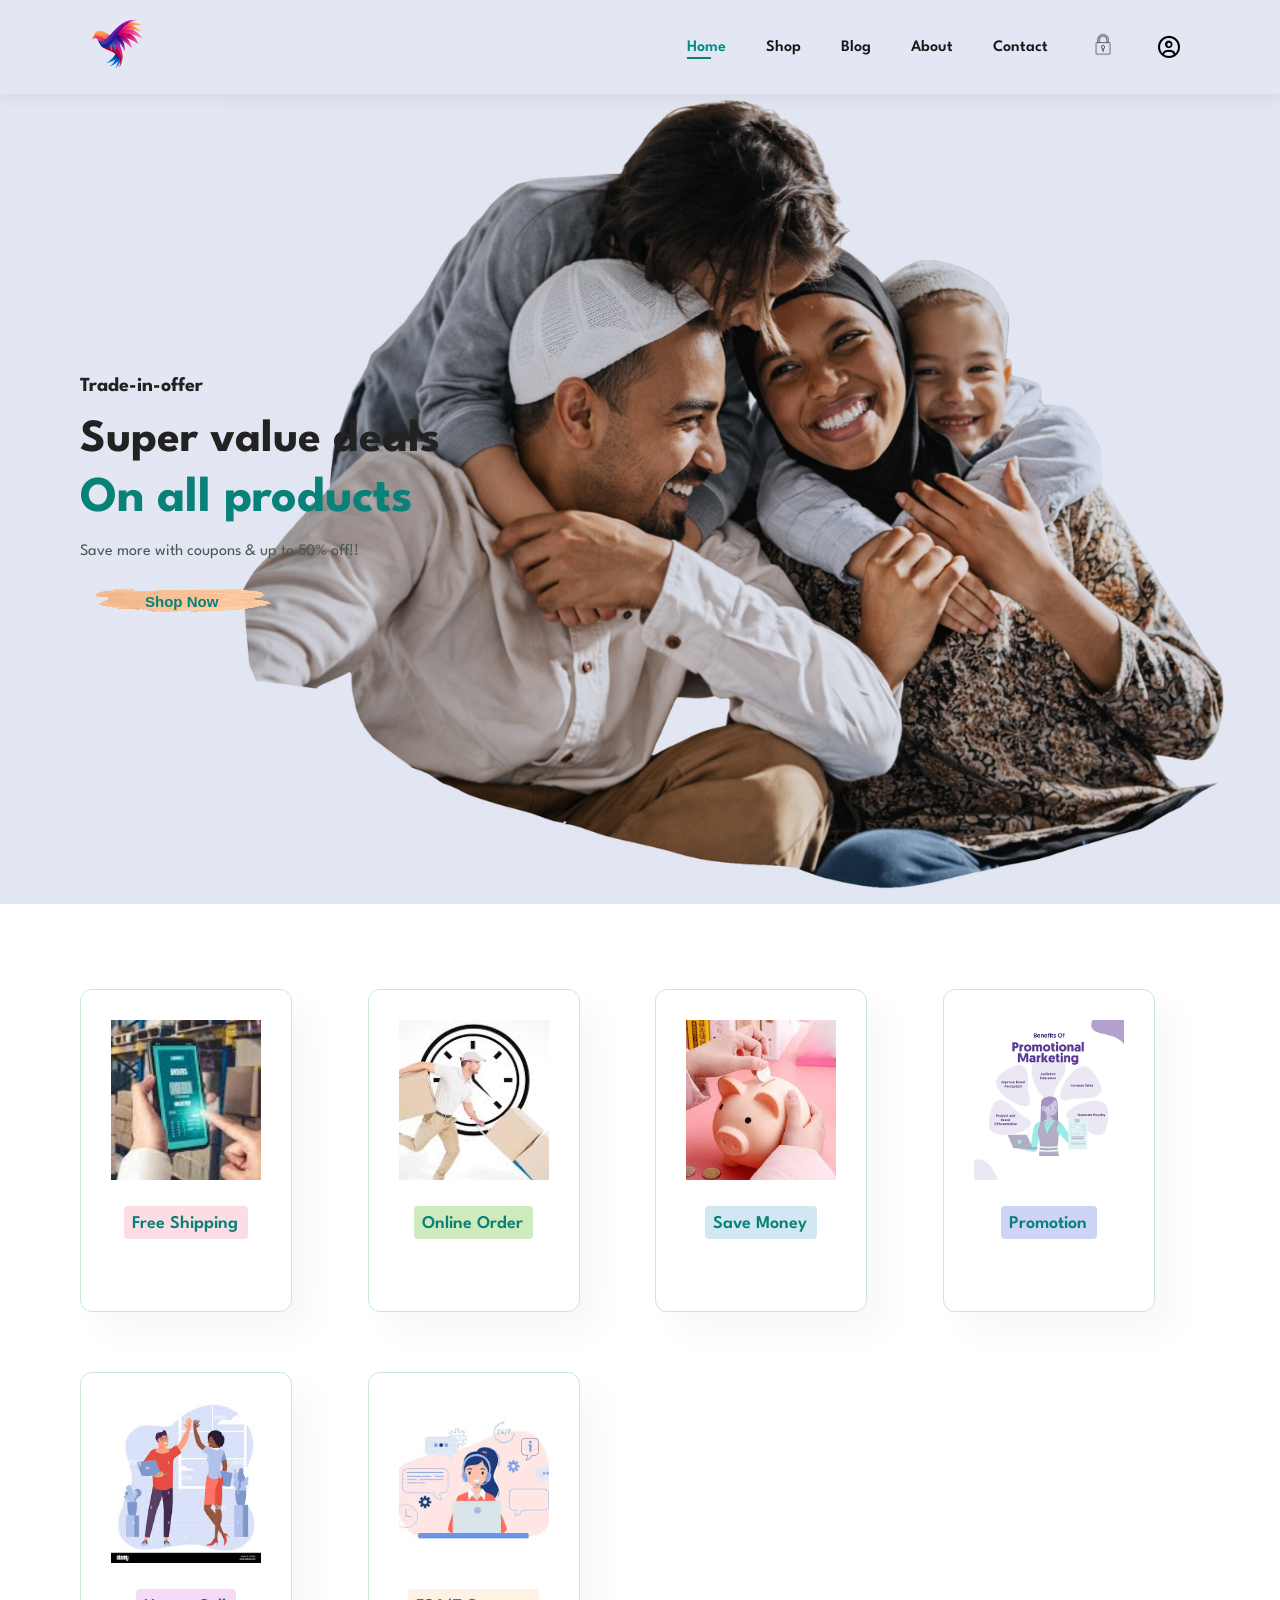
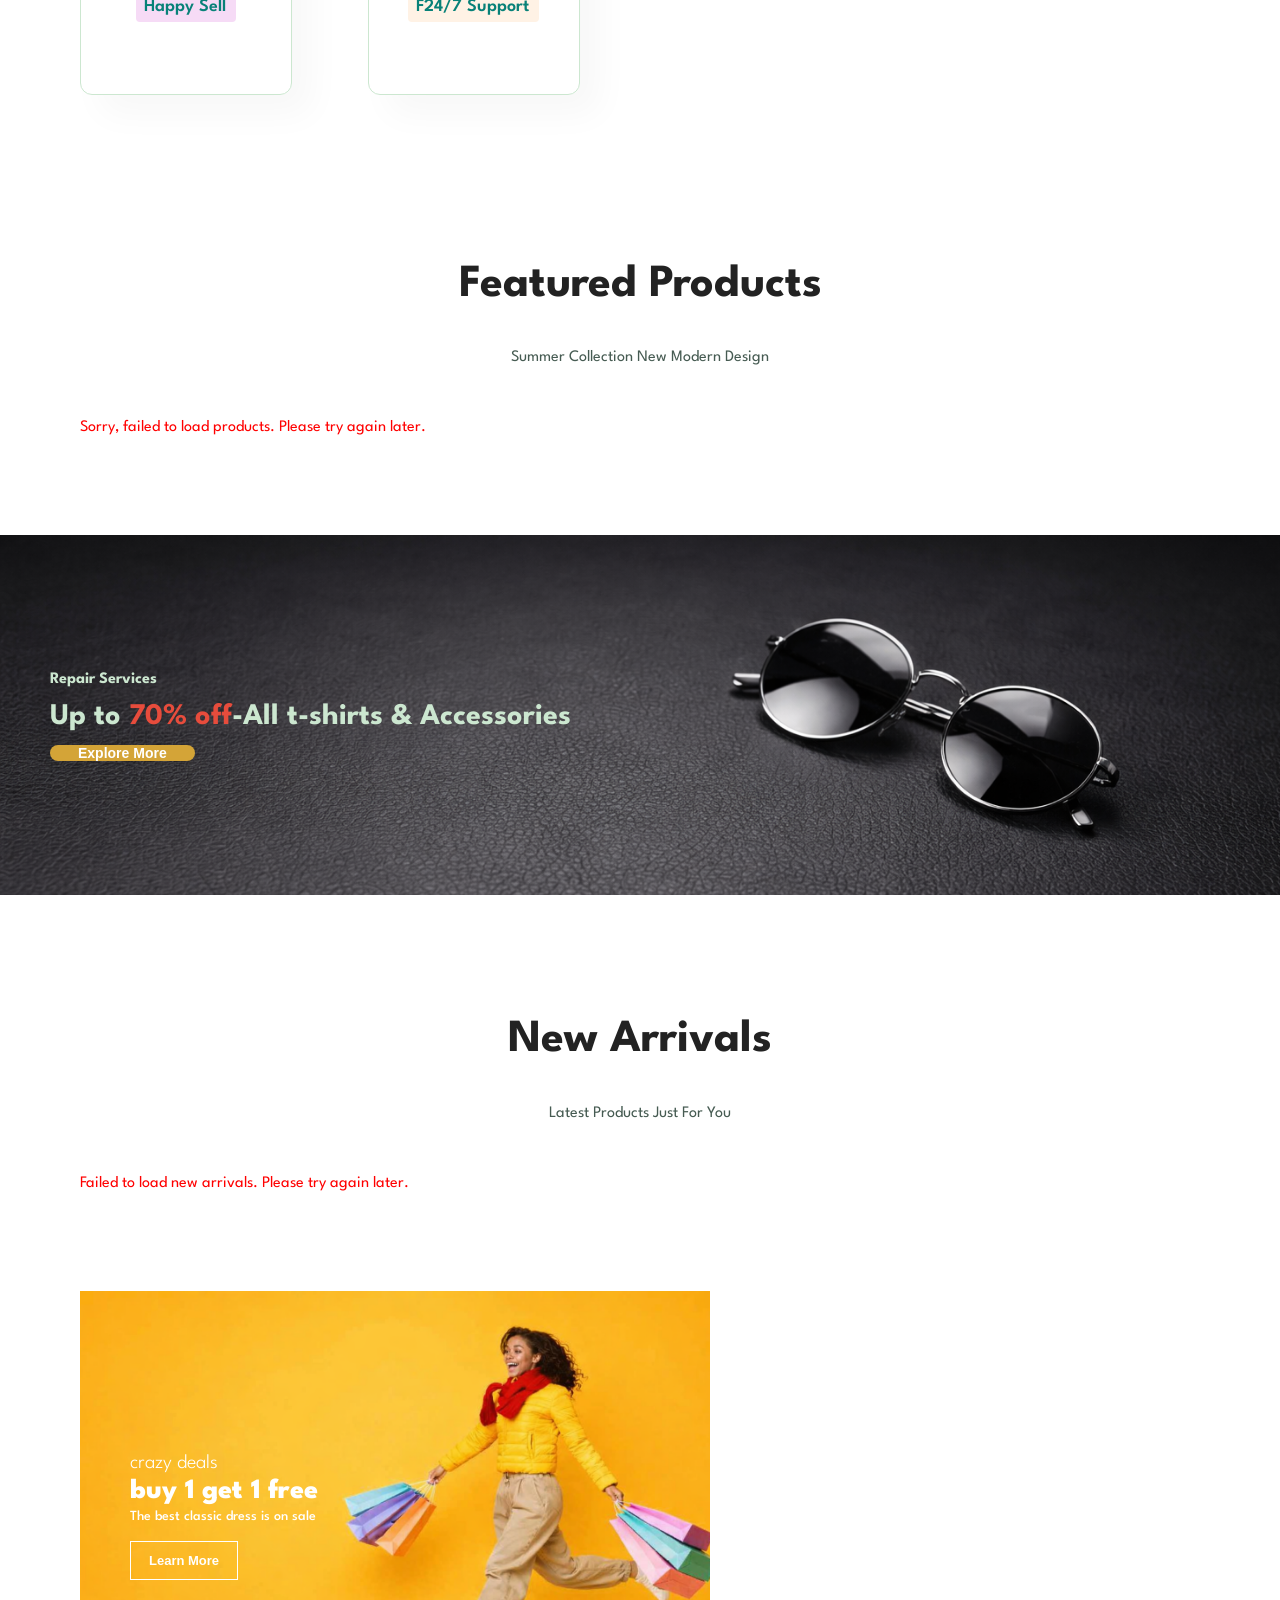
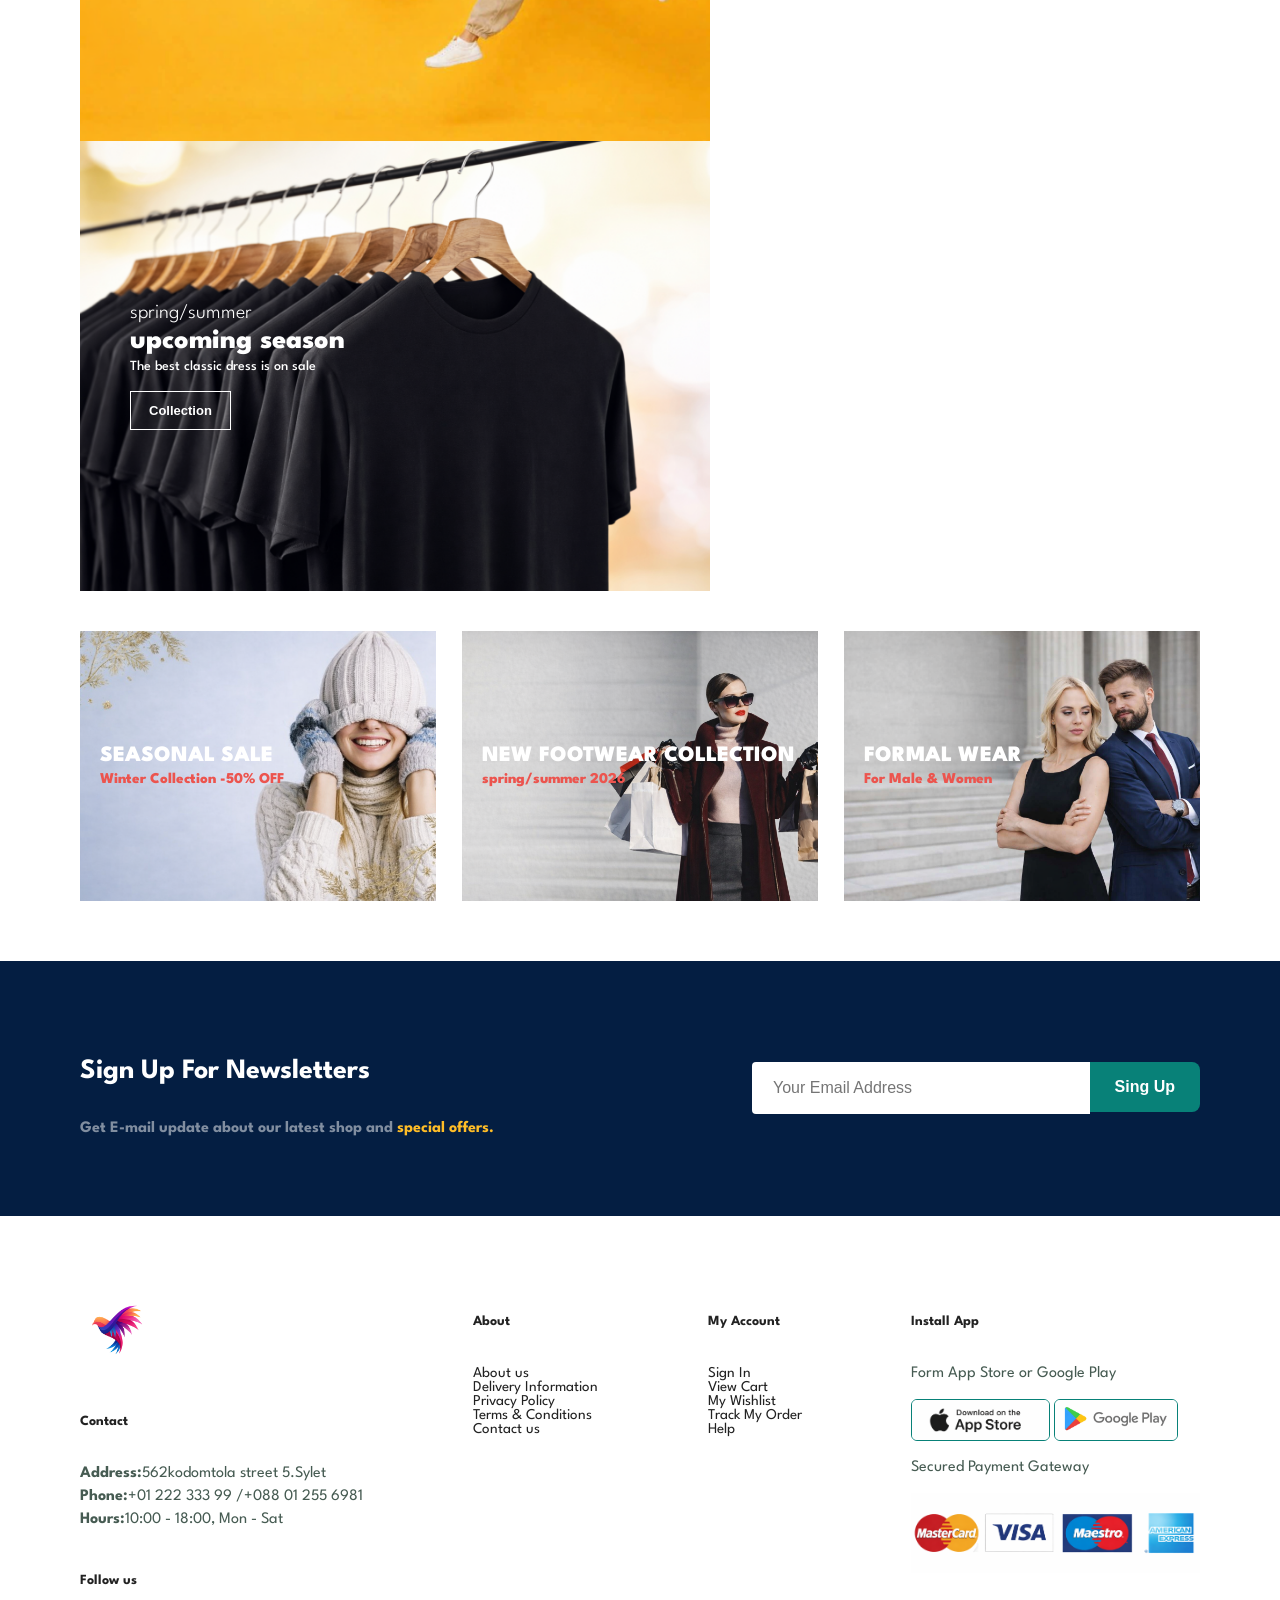
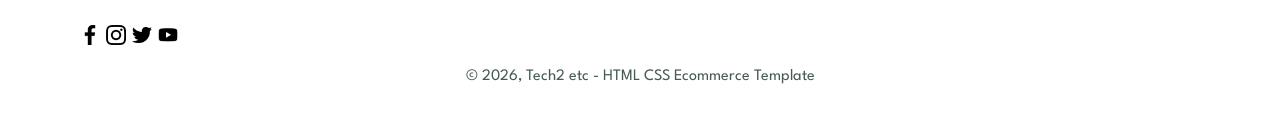
==== commit 8e8e77d0: "sing in update" ====
--- a/index.html
+++ b/index.html
@@ -10,7 +10,7 @@
     integrity="sha512-DTOQO9RWCH3ppGqcWaEA1BIZOC6xxalwEsw9c2QQeAIftl+Vegovlnee1c9QX4TctnWMn13TZye+giMm8e2LwA=="
     crossorigin="anonymous"
     referrerpolicy="no-referrer"
-    /> 
+    />
      
         <link rel="stylesheet" href="style.css">
     </head>
@@ -26,6 +26,7 @@
                 <li><a href="about.html">About</a></li>
                 <li><a href="contact.html">Contact</a></li>
                 <li id="lg-bag"><a href="cart.html"><img src="image/lock1.png" height="30"></a></li>
+               <li id="lg-account"><a href="#"><i class="far fa-user-circle" style="font-size: 22px;"></i></a></li>
                 <a href="#" id="close"><img src="image/close.png" height="10" alt=""></a>
 
             </ul>
--- a/style.css
+++ b/style.css
@@ -2172,7 +2172,7 @@
         opacity: 0;
     }
 }
-.signin-modal {
+.modal {
     display: none;
     position: fixed;
     z-index: 9999;
@@ -2180,71 +2180,105 @@
     top: 0;
     width: 100%;
     height: 100%;
-    background-color: rgba(0,0,0,0.5);
+    background: rgba(0,0,0,0.5);
     justify-content: center;
     align-items: center;
 }
 
-.signin-modal-content {
-    background-color: white;
+.modal-box {
+    background: white;
     border-radius: 10px;
-    width: 90%;
-    max-width: 400px;
-}
-
-.signin-modal-header {
-    display: flex;
-    justify-content: space-between;
-    align-items: center;
-    padding: 20px;
-    border-bottom: 1px solid #ddd;
-}
-
-.signin-modal-header h2 {
-    margin: 0;
-    color: #333;
-}
-
-.signin-close {
-    font-size: 28px;
-    cursor: pointer;
-    color: #666;
-}
-
-.signin-close:hover {
-    color: red;
-}
-
-.signin-modal-body {
-    padding: 20px;
-}
-
-.signin-modal-body input {
+    width: 350px;
+    padding: 25px;
+    text-align: center;
+}
+
+.modal-box input {
     width: 100%;
     padding: 10px;
-    margin-bottom: 15px;
+    margin: 10px 0;
     border: 1px solid #ddd;
     border-radius: 5px;
-    box-sizing: border-box;
-}
-
-.signin-modal-body button {
-    width: 100%;
-    padding: 12px;
+}
+
+.modal-box button {
+    width: 100%;
+    padding: 10px;
     background: #088178;
     color: white;
     border: none;
     border-radius: 5px;
+    margin-top: 10px;
     cursor: pointer;
-    font-size: 16px;
-}
-
-.signin-modal-body button:hover {
-    background: #06665e;
-}
-
-.signin-modal-body a {
+}
+
+.modal-box .close {
+    float: right;
+    font-size: 25px;
+    cursor: pointer;
+}
+.modal {
+    display: none;
+    position: fixed;
+    z-index: 9999;
+    left: 0;
+    top: 0;
+    width: 100%;
+    height: 100%;
+    background: rgba(0,0,0,0.5);
+    justify-content: center;
+    align-items: center;
+}
+
+.modal-box {
+    background: white;
+    border-radius: 10px;
+    width: 350px;
+    padding: 25px;
+    text-align: center;
+}
+
+.modal-box input {
+    width: 100%;
+    padding: 10px;
+    margin: 10px 0;
+    border: 1px solid #ddd;
+    border-radius: 5px;
+    box-sizing: border-box;
+}
+
+.modal-box button {
+    width: 100%;
+    padding: 10px;
+    background: #088178;
+    color: white;
+    border: none;
+    border-radius: 5px;
+    margin-top: 10px;
+    cursor: pointer;
+}
+
+.modal-box button:hover {
+    opacity: 0.9;
+}
+
+.modal-box .close {
+    float: right;
+    font-size: 25px;
+    cursor: pointer;
+    color: #666;
+}
+
+.modal-box .close:hover {
+    color: red;
+}
+
+.modal-box a {
     color: #088178;
+    cursor: pointer;
     text-decoration: none;
-    cursor: pointer;
+}
+
+.modal-box a:hover {
+    text-decoration: underline;
 }
